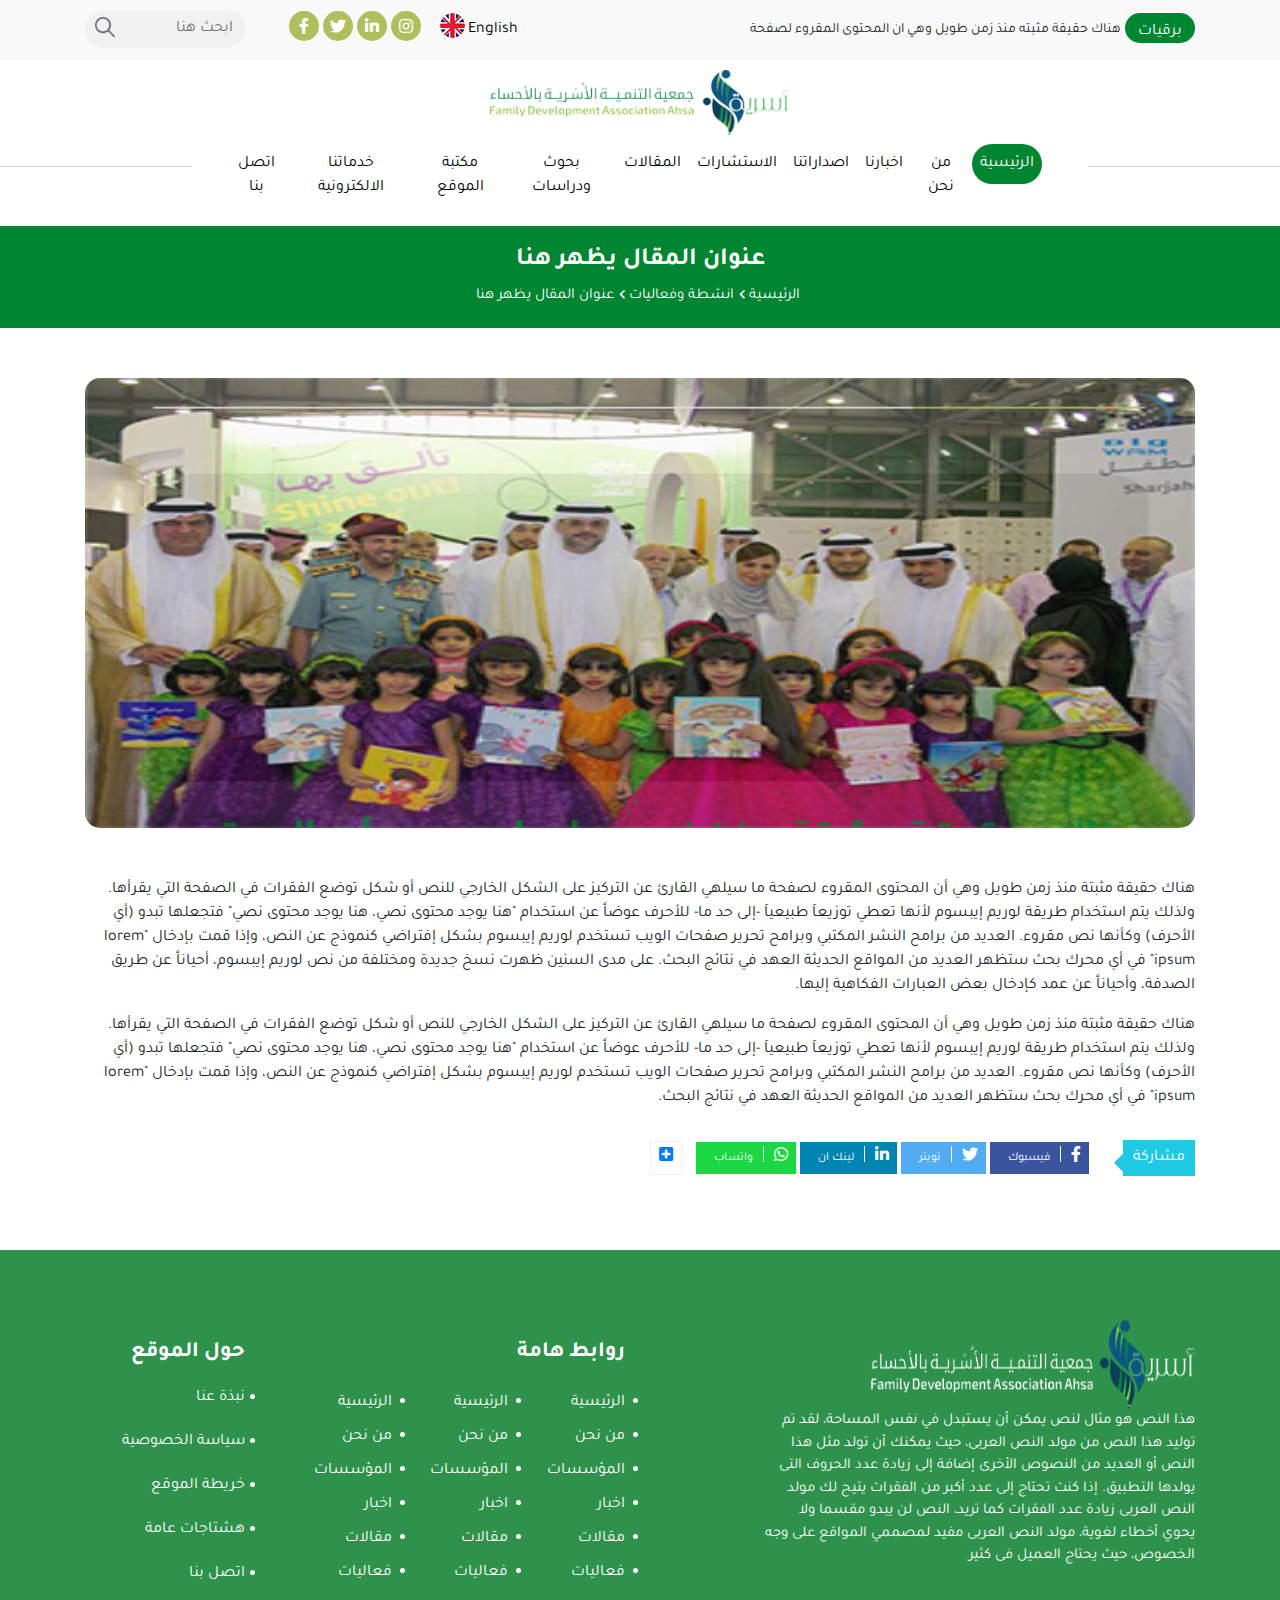
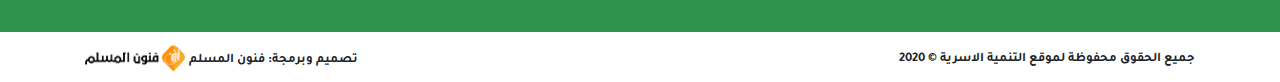
==== article-details.html @ cd7ca0cd "final" ====
<!DOCTYPE html>
<html lang="en">

<head>
  <meta charset="UTF-8">
  <meta name="viewport" content="width=device-width, initial-scale=1.0">
  <link rel="stylesheet" href="./assets/css/bootstrap-ar.min.css">
  <link rel="stylesheet" href="https://unpkg.com/aos@next/dist/aos.css" />
  <link rel="stylesheet" href="https://cdnjs.cloudflare.com/ajax/libs/font-awesome/5.13.0/css/all.min.css" />
  <!-- <link rel="stylesheet" href="./assets/css/slick.css"> -->
  <!-- <link rel="stylesheet" href="./assets/css/slick-theme.css"> -->
  <!-- <link rel="stylesheet" href="./assets/css/javascript-calendar.css"> -->
  <!-- <link rel="stylesheet" href="./assets/css/jquery.fancybox.min.css"> -->
  <link rel="stylesheet" href="./assets/css/style.css">
  <title>Document</title>
</head>

<body>


  <!-- start top header -->
  <div class="top-header">
    <div class="container">
      <div class="row">
        <div class="col-sm-12 col-md-6 col-lg-6">
          <div class="parqyat">
            <button class="btn">برقيات</button>
            <span>هناك حقيقة مثبته منذ زمن طويل وهي ان المحتوى المقروء لصفحة </span>
          </div>
        </div>
        <div class="col-sm-12 col-md-6 col-lg-6">
          <div class="social-search">
            <div class="row">
              <div class="col-md-6 col-lg-4 txt-lf">
                <a href="#" class="eng">
                  <span>English</span>
                  <img src="./assets/images/usa.png" alt="">
                </a>
              </div>
              <div class="col-md-6 col-lg-4">
                <div class="social">
                  <span><a href="#"><i class="fab fa-instagram"></i></a></span>
                  <span><a href="#"><i class="fab fa-linkedin-in"></i></a></span>
                  <span><a href="#"><i class="fab fa-twitter"></i></a></span>
                  <span><a href="#"><i class="fab fa-facebook-f"></i></a></span>
                </div>
              </div>
              <div class="col-md-12 col-lg-4">
                <form action="" class="search-input">
                  <img src="./assets/images/search.png" alt="">
                  <input type="text" name="" id="" class="form-control" placeholder="ابحث هنا">
                </form>
              </div>
            </div>
          </div>
        </div>
      </div>
    </div>
  </div>
  <!-- end top header -->

  <!-- start logo -->
  <div class="logo">
    <div class="container">
      <div class="row">
        <div class="col-sm-12 col-lg-12">
          <div class="logo-img">
            <img src="./assets/images/logo.png" alt="">
          </div>
        </div>
      </div>
    </div>
  </div>
  <!-- end logo -->

  <!-- start navbar -->
  <hr />
  <nav class="navbar navbar-expand-lg navbar-light">
    <div class="container">
      <button class="navbar-toggler" type="button" data-toggle="collapse" data-target="#navbarNav"
        aria-controls="navbarNav" aria-expanded="false" aria-label="Toggle navigation">
        <span class="navbar-toggler-icon"></span>
      </button>
      <div class="collapse navbar-collapse" id="navbarNav">
        <ul class="navbar-nav">
          <li class="nav-item active">
            <a class="nav-link" href="#">الرئيسية <span class="sr-only">(current)</span></a>
          </li>
          <li class="nav-item">
            <a class="nav-link" href="#">من نحن</a>
          </li>
          <li class="nav-item">
            <a class="nav-link" href="#">اخبارنا</a>
          </li>
          <li class="nav-item">
            <a class="nav-link disabled" href="#">اصداراتنا</a>
          </li>
          <li class="nav-item">
            <a class="nav-link disabled" href="#">الاستشارات</a>
          </li>
          <li class="nav-item">
            <a class="nav-link disabled" href="#">المقالات</a>
          </li>
          <li class="nav-item">
            <a class="nav-link disabled" href="#">بحوث ودراسات</a>
          </li>
          <li class="nav-item">
            <a class="nav-link disabled" href="#">مكتبة الموقع</a>
          </li>
          <li class="nav-item">
            <a class="nav-link disabled" href="#">خدماتنا الالكترونية</a>
          </li>
          <li class="nav-item">
            <a class="nav-link disabled" href="#">اتصل بنا</a>
          </li>
        </ul>
      </div>
    </div>
  </nav>
  <!-- end navbar -->

  <div class="path text-center">
    <div class="container">
      <div class="row">
        <div class="col-sm-12 col-lg-12">
          <div class="path-wrapper">
            <h6>عنوان المقال يظهر هنا</h6>
            <a href="#" class="first">الرئيسية</a>
            <a href="#">انشطة وفعاليات</a>
            <a href="#">عنوان المقال يظهر هنا</a>
          </div>
        </div>
      </div>
    </div>
  </div>

  <!-- start our versions -->


  <!-- start article pic -->
  <div class="article-pic">
    <div class="container">
      <div class="row">
        <div class="col-sm-12 col-lg-12">
          <img src="./assets/images/article-1.png" alt="">
        </div>
      </div>
    </div>
  </div>
  <!-- end article pic -->

  <!-- start article par -->
  <div class="art-par">
    <div class="container">
      <div class="row">
        <div class="col-sm-12 col-lg-12">
          <p>هناك حقيقة مثبتة منذ زمن طويل وهي أن المحتوى المقروء لصفحة ما سيلهي القارئ عن التركيز على الشكل الخارجي
            للنص أو شكل توضع الفقرات في الصفحة التي يقرأها. ولذلك يتم استخدام طريقة لوريم إيبسوم لأنها تعطي توزيعاَ
            طبيعياَ -إلى حد ما- للأحرف عوضاً عن استخدام "هنا يوجد محتوى نصي، هنا يوجد محتوى نصي" فتجعلها تبدو (أي
            الأحرف) وكأنها نص مقروء. العديد من برامح النشر المكتبي وبرامح تحرير صفحات الويب تستخدم لوريم إيبسوم بشكل
            إفتراضي كنموذج عن النص، وإذا قمت بإدخال "lorem ipsum" في أي محرك بحث ستظهر العديد من المواقع الحديثة العهد
            في نتائج البحث. على مدى السنين ظهرت نسخ جديدة ومختلفة من نص لوريم إيبسوم، أحياناً عن طريق الصدفة، وأحياناً
            عن عمد كإدخال بعض العبارات الفكاهية إليها.
          </p>
          <p>هناك حقيقة مثبتة منذ زمن طويل وهي أن المحتوى المقروء لصفحة ما سيلهي القارئ عن التركيز على الشكل الخارجي
            للنص أو شكل توضع الفقرات في الصفحة التي يقرأها. ولذلك يتم استخدام طريقة لوريم إيبسوم لأنها تعطي توزيعاَ
            طبيعياَ -إلى حد ما- للأحرف عوضاً عن استخدام "هنا يوجد محتوى نصي، هنا يوجد محتوى نصي" فتجعلها تبدو (أي
            الأحرف) وكأنها نص مقروء. العديد من برامح النشر المكتبي وبرامح تحرير صفحات الويب تستخدم لوريم إيبسوم بشكل
            إفتراضي كنموذج عن النص، وإذا قمت بإدخال "lorem ipsum" في أي محرك بحث ستظهر العديد من المواقع الحديثة العهد
            في نتائج البحث.</p>
        </div>
      </div>
    </div>
  </div>
  <!-- end article par -->

  <!-- start article option -->
  <div class="article-option">
    <div class="container">
      <div class="row">
        <div class="col-sm-12 col-lg-12">
          <span class="share">مشاركة</span>
          <span class="options">
            <a href="" class="icon facebook-icon"><i class="fab fa-facebook-f"></i><span>فيسبوك</span></a>
            <a href="" class="icon twitter-icon"><i class="fab fa-twitter"></i><span>تويتر</span></a>
            <a href="" class="icon linkedin-icon"><i class="fab fa-linkedin-in"></i><span>لينك ان</span></a>
            <a href="" class="icon whatsapp-icon"><i class="fab fa-whatsapp"></i><span>واتساب</span></a>
            <a href="" class="plus-icon"><i class="fas fa-plus-square"></i></a>
          </span>
        </div>
      </div>
    </div>
  </div>
  <!-- end article option -->


    <!-- start footer -->
    <footer>
      <div class="container">
        <div class="row">
          <div class="col-sm-12 col-md-12 col-lg-6">
            <div class="logo">
              <img src="./assets/images/footer-logo.png" alt="">
              <p>
                هذا النص هو مثال لنص يمكن أن يستبدل في نفس المساحة، لقد تم توليد هذا النص من مولد النص العربى، حيث يمكنك
                أن تولد مثل هذا النص أو العديد من النصوص الأخرى إضافة إلى زيادة عدد الحروف التى يولدها التطبيق.
                إذا كنت تحتاج إلى عدد أكبر من الفقرات يتيح لك مولد النص العربى زيادة عدد الفقرات كما تريد، النص لن يبدو
                مقسما ولا يحوي أخطاء لغوية، مولد النص العربى مفيد لمصممي المواقع على وجه الخصوص، حيث يحتاج العميل فى كثير
              </p>
            </div>
          </div>
          <div class="col-sm-12 col-md-6 col-lg-4">
            <div class="important-links">
              <h5>روابط هامة</h5>
              <ul class="list-unstyled">
                <li><a href="#">الرئيسية</a></li>
                <li><a href="#">الرئيسية</a></li>
                <li><a href="#">الرئيسية</a></li>
                <li><a href="#">من نحن</a></li>
                <li><a href="#">من نحن</a></li>
                <li><a href="#">من نحن</a></li>
                <li><a href="#">المؤسسات</a></li>
                <li><a href="#">المؤسسات</a></li>
                <li><a href="#">المؤسسات</a></li>
                <li><a href="#">اخبار</a></li>
                <li><a href="#">اخبار</a></li>
                <li><a href="#">اخبار</a></li>
                <li><a href="#">مقالات</a></li>
                <li><a href="#">مقالات</a></li>
                <li><a href="#">مقالات</a></li>
                <li><a href="#">فعاليات</a></li>
                <li><a href="#">فعاليات</a></li>
                <li><a href="#">فعاليات</a></li>
              </ul>
            </div>
          </div>
          <div class="col-sm-12 col-md-6 col-lg-2">
            <div class="about-site">
              <h5>حول الموقع</h5>
              <ul class="list-unstyled">
                <li><a href="#">نبذة عنا</a></li>
                <li><a href="#">سياسة الخصوصية</a></li>
                <li><a href="#">خريطة الموقع</a></li>
                <li><a href="#">هشتاجات عامة</a></li>
                <li><a href="#">اتصل بنا</a></li>
              </ul>
            </div>
          </div>
        </div>
      </div>
    </footer>
    <!-- end footer -->
  
    <!-- start copy -->
  
    <div class="copy">
      <div class="container">
        <div class="row">
          <div class="col-sm12 col-md-12 col-lg-6">
            <div class="copy-right">
              <h6>جميع الحقوق محفوظة لموقع التنمية الاسرية &copy; 2020</h6>
            </div>
          </div>
          <div class="col-sm12 col-md-12 col-lg-6">
            <div class="funun-logo">
              <span>تصميم وبرمجة: فنون المسلم</span>
              <img src="./assets/images/artlogo.png" alt="">
            </div>
          </div>
        </div>
      </div>
    </div>
  
    <!-- end copy -->


  <script src="./assets/js/jquery-3.3.1.min.js"></script>
  <script src="./assets/js/popper.min.js"></script>
  <script src="./assets/js/bootstrap.min.js"></script>
  <script src="https://unpkg.com/aos@next/dist/aos.js"></script>
  <script src="./assets/js/slick.min.js"></script>
  <!-- <script src="./assets/js/javascript-calendar.js"></script> -->
  <!-- <script src="./assets/js/jquery.fancybox.min.js"></script> -->
  <script src="./assets/js/main.js"></script>
</body>

</html>
---- assets/css/javascript-calendar.css ----
* {
   box-sizing: border-box;
}

.icalendar {
    background-color: #f7f7f7;
    border: 2px solid white;
    -webkit-box-shadow: 0 0 10px 0 rgba(0, 0, 0, .1);
    box-shadow: 0 0 10px 0 rgba(0, 0, 0, .1);
    min-width: 250px;
    max-width: 270px;
    margin-top: 20px;
    margin-bottom: 20px;
}

.icalendar__month {
    display: -webkit-box;
    display: -ms-flexbox;
    display: flex;
    -webkit-box-pack: justify;
    -ms-flex-pack: justify;
    justify-content: space-between;
    -webkit-box-align: center;
    -ms-flex-align: center;
    align-items: center;
    background-color: #2ecc71;
    width: 100%;
    padding: 10px;
    color: #fff;
    text-align: center
}

.icalendar__days, .icalendar__week-days {
    display: -webkit-box;
    display: -ms-flexbox;
    display: flex;
    -ms-flex-wrap: wrap;
    flex-wrap: wrap
}

.icalendar__week-days div {
    border-left: 1px solid rgba(255, 255, 255, 0.3);
    text-transform: uppercase;
    font-weight: 500;
    font-size: 11px;
    letter-spacing: 1px;
    text-align: center;
    color: rgba(255, 255, 255, 0.9)
}

.icalendar__week-days {
    background-color: #27ae60;
    padding: 7px 0;
    color: #fff
}

.icalendar__days label, .icalendar__days div, .icalendar__week-days div {
    width: 14.28%;
    text-align: center
}

.icalendar__days label {
    display: block;
    position: relative;
    padding: 4px 0;
}

.icalendar__days label.chosen_date {
    background-color: #2ecc71;
    box-shadow: 0 0 0 0.3px rgba(255, 255, 255, 0.97);
    color: #FFF;
}

.icalendar__days input {
    position: absolute;
    top: 0;
    left: 0;
    display: flex;
    justify-content: center;
    align-items: center;
    width: 100%;
    height: 100%;
    visibility: hidden;
}

.icalendar__days div {
    padding: 4px 0;
    -webkit-transition: .3s;
    transition: .3s
}

.icalendar__days div:hover {
    background-color: #dfe6e9;
    cursor: pointer
}

.icalendar__today {
    background-color: #6dd65f;
    box-shadow: 0 0 0 1px rgba(255, 255, 255, 0.9);
    color: white;
}

.icalendar__next-date, .icalendar__prev-date {
    color: #bbb
}

div.icalendar__next-date:hover, div.icalendar__prev-date:hover {
    background-color: transparent;
    cursor: text
}

.icalendar__current-date #icalendarMonth {
    margin-bottom: 0;
    padding: 0;
    font-size: 16px;
    color: white;
    font-weight: 700;
    text-transform: uppercase;
}

#icalendarDateStr {
    font-size: 13px;
    color: rgba(255, 255, 255, .9);
    text-transform: uppercase;
}

.icalendar__next, .icalendar__prev {
    display: -webkit-box;
    display: -ms-flexbox;
    display: flex;
    -webkit-box-pack: center;
    -ms-flex-pack: center;
    justify-content: center;
    -webkit-box-align: center;
    -ms-flex-align: center;
    align-items: center;
    background-color: rgba(0, 0, 0, .1);
    border-radius: 50%;
    width: 30px;
    height: 30px;
    font-size: 15px;
    line-height: 1;
    -webkit-transition: .3s;
    transition: .3s;
    cursor: pointer
}

.icalendar__next:hover, .icalendar__prev:hover {
    background-color: rgba(0, 0, 0, .2)
}

.fix-departure-date-span {
    position: relative;
    display: inline-block;
    padding: 6px 16px 6px 6px;
    background-color: white;
    border: 1px solid rgba(0, 0, 0, 0.2);
    margin: 4px;
    border-radius: 4px;
    line-height: 1;
    font-size: 12px;
    letter-spacing: 1px;
}

.fix-departure-date-span .ddt-fix-departure-calendar-date-remove {
    position: absolute;
    top: 0;
    right: 0;
    padding: 2px;
    width: 16px;
    height: 16px;
    color: rgba(0, 0, 0, 0.7);
    font-size: 10px;
    text-decoration: none;
    text-align: center;
}

.fix-departure-date-span .ddt-fix-departure-calendar-date-remove:hover {
    color: red;
}

textarea.meta-fix-departure-calendar {
    width: 100%;
}

.ddt-fix-departure-calendar-box {
    display: flex;
    flex-wrap: wrap;
}

.ddt-fix-departure-calendar-box .ddt-fix-departure-calendar-box__column {
    width: 270px;
}

.ddt-fix-departure-calendar-box .ddt-fix-departure-calendar-box__column + .ddt-fix-departure-calendar-box__column {
    width: calc(100% - 275px);
    padding: 40px 10px;
}

@media all and (max-width: 540px) {
    .ddt-fix-departure-calendar-box .ddt-fix-departure-calendar-box__column + .ddt-fix-departure-calendar-box__column {
        width: 100%;
        background-color: rgba(0, 0, 0, 0.01);
        padding-top: 20px;
        padding-bottom: 20px;
    }
}
---- assets/css/style.css ----
@import "https://fonts.googleapis.com/css2?family=Tajawal&display=swap";
@font-face {
  font-family: myFont;
  src: url("../fonts/DINNextLTArabic-Regular.ttf"); }
input:focus,
select:focus,
textarea:focus {
  outline: 0 !important;
  box-shadow: none !important; }

button:focus {
  outline: 0; }

body {
  direction: rtl;
  font-family: "Tajawal", sans-serif; }

.clear {
  clear: both; }

img {
  max-width: 100%;
  width: 100%; }

.top-header {
  height: 60px;
  background-color: #f9f9f9;
  line-height: 60px; }
  .top-header .parqyat {
    text-align: right; }
    .top-header .parqyat .btn {
      background-color: #008531;
      border-radius: 40px;
      color: #fff;
      height: 30px;
      width: 70px; }
    .top-header .parqyat span {
      font-size: 14px; }
  .top-header .social-search {
    text-align: center; }
    .top-header .social-search i {
      width: 30px;
      height: 30px;
      line-height: 30px;
      text-align: center;
      background-color: #afbf5d;
      color: #fff;
      border-radius: 50%; }
  .top-header .txt-lf {
    text-align: left; }
  .top-header .eng {
    color: #000;
    text-decoration: none; }
    .top-header .eng span {
      margin-left: 3px; }
    .top-header .eng img {
      position: absolute;
      border-radius: 50%;
      width: 25px;
      height: 25px;
      top: 13px; }
  .top-header .search-input {
    position: relative; }
    .top-header .search-input img {
      width: 20px;
      position: absolute;
      left: 10px;
      top: 7px;
      opacity: 0.7; }
    .top-header .search-input .form-control {
      margin-top: 10px;
      background: #f1f1f1;
      border: 0;
      border-radius: 40px; }

.logo {
  text-align: center; }
  .logo .logo-img img {
    width: 300px;
    margin-top: 10px;
    height: 66px; }

hr {
  position: absolute;
  top: 150px;
  width: 100%;
  background-color: #ececec; }

.navbar {
  text-align: center;
  width: 70%;
  margin: auto;
  background-color: #fff; }
  .navbar .navbar-nav {
    margin-right: 15px; }
    .navbar .navbar-nav .nav-item .nav-link {
      color: #000; }
    .navbar .navbar-nav .active .nav-link {
      background-color: #008531;
      color: #fff;
      border-radius: 20px; }

.header-slider .my-slider-wrapper {
  overflow: hidden;
  margin-top: 20px; }
  .header-slider .my-slider-wrapper .slider-item {
    background-size: cover;
    background-position: left;
    height: 550px;
    position: relative; }
    .header-slider .my-slider-wrapper .slider-item::after {
      position: absolute;
      content: "";
      width: 100%;
      height: 100%;
      left: 0;
      bottom: 0;
      top: 0;
      right: 0;
      background-image: linear-gradient(to right, rgba(0, 134, 49, 0), rgba(0, 134, 49, 0.8), #008631); }
    .header-slider .my-slider-wrapper .slider-item::before {
      position: absolute;
      content: "";
      width: 100%;
      height: 100%;
      bottom: 0;
      top: 0;
      right: 0;
      background-image: linear-gradient(to right, rgba(0, 134, 49, 0), #008631);
      color: #008631; }
    .header-slider .my-slider-wrapper .slider-item .slider-caption {
      position: relative;
      color: #fff;
      z-index: 2;
      padding-top: 160px; }
      .header-slider .my-slider-wrapper .slider-item .slider-caption h5 {
        display: inline-block;
        max-width: 50%;
        font-size: 25px;
        font-weight: bold; }
      .header-slider .my-slider-wrapper .slider-item .slider-caption p {
        display: inline-block;
        max-width: 50%;
        font-size: 16px;
        color: #78bc8d; }
      .header-slider .my-slider-wrapper .slider-item .slider-caption .btn {
        color: #fff;
        border: 1px solid #fff;
        border-radius: 20px; }
  .header-slider .my-slider-wrapper .slick-prev {
    left: 85%;
    top: 90%;
    z-index: 99; }
    .header-slider .my-slider-wrapper .slick-prev::before {
      content: "\f053";
      font-size: 15px; }
  .header-slider .my-slider-wrapper .slick-next {
    right: 10%;
    top: 90%;
    bottom: 0; }
    .header-slider .my-slider-wrapper .slick-next::before {
      content: "\f054";
      font-size: 15px; }

.family-news {
  padding-top: 90px; }
  .family-news .section-header h6,
  .family-news .section-header p {
    margin: 0;
    padding: 0; }
  .family-news .section-header h6 {
    color: #008531;
    font-weight: bold;
    font-size: 24px; }
  .family-news .section-header p {
    font-size: 13px;
    color: #000;
    font-weight: bold; }
  .family-news .news-slider {
    margin-top: 30px;
    border-top: 1px solid #e1e1e1; }
    .family-news .news-slider .item-slider {
      padding: 10px;
      padding-top: 40px; }
      .family-news .news-slider .item-slider:focus {
        outline: 0; }
      .family-news .news-slider .item-slider .card {
        border: 0; }
        .family-news .news-slider .item-slider .card img {
          height: 190px;
          margin: auto;
          border-radius: 10px; }
        .family-news .news-slider .item-slider .card h6 {
          font-weight: bold;
          margin: 15px 0px 15px 0px; }
          .family-news .news-slider .item-slider .card h6:hover a {
            color: #afbf5d;
            text-decoration: none; }
          .family-news .news-slider .item-slider .card h6 a {
            color: #008531; }
        .family-news .news-slider .item-slider .card p {
          font-size: 14px; }
        .family-news .news-slider .item-slider .card .btn {
          color: #fff;
          border: 1px solid #fff;
          border-radius: 20px;
          background-color: #008531;
          font-size: 13px;
          width: 100px; }
    .family-news .news-slider .slick-prev {
      left: 0;
      top: -60px;
      z-index: 99; }
      .family-news .news-slider .slick-prev::before {
        content: "\f053";
        font-size: 15px; }
    .family-news .news-slider .slick-next {
      left: 50px;
      top: -60px;
      bottom: 0; }
      .family-news .news-slider .slick-next::before {
        content: "\f054";
        font-size: 15px; }

.choses {
  background-color: #f4f4f4;
  padding-top: 90px;
  margin-top: 60px;
  padding-bottom: 50px; }
  .choses .section-header h6,
  .choses .section-header p {
    margin: 0;
    padding: 0; }
  .choses .section-header h6 {
    color: #008531;
    font-weight: bold;
    font-size: 24px; }
  .choses .section-header p {
    font-size: 13px;
    color: #000;
    font-weight: bold; }
  .choses .choses-slider {
    margin-top: 30px;
    border-top: 1px solid #e1e1e1; }
    .choses .choses-slider .item-slider {
      padding: 10px;
      padding-top: 40px; }
      .choses .choses-slider .item-slider:focus {
        outline: 0; }
      .choses .choses-slider .item-slider .card {
        border: 0;
        border-radius: 10px;
        padding: 15px; }
        .choses .choses-slider .item-slider .card .img-date {
          position: relative;
          width: 100%; }
        .choses .choses-slider .item-slider .card .date {
          position: absolute;
          display: inline-block;
          width: 50px;
          height: 50px;
          font-weight: bold;
          padding-top: 6px;
          left: 0;
          color: #fff;
          border-top-left-radius: 10px;
          background-color: rgba(175, 191, 93, 0.7); }
          .choses .choses-slider .item-slider .card .date p {
            font-size: 10px;
            font-weight: normal; }
        .choses .choses-slider .item-slider .card img {
          border-radius: 10px; }
        .choses .choses-slider .item-slider .card h6 {
          color: #068936;
          font-weight: bold;
          margin: 15px 0px 15px 0px; }
          .choses .choses-slider .item-slider .card h6:hover a {
            color: #afbf5d;
            text-decoration: none; }
          .choses .choses-slider .item-slider .card h6 a {
            color: #008531; }
        .choses .choses-slider .item-slider .card p {
          font-size: 14px; }
        .choses .choses-slider .item-slider .card .btn {
          color: #fff;
          border: 1px solid #fff;
          border-radius: 20px;
          background-color: #008531;
          font-size: 13px;
          width: 100px; }
    .choses .choses-slider .slick-prev {
      left: 0;
      top: -60px;
      z-index: 99; }
      .choses .choses-slider .slick-prev::before {
        content: "\f053";
        font-size: 15px; }
    .choses .choses-slider .slick-next {
      left: 50px;
      top: -60px;
      bottom: 0; }
      .choses .choses-slider .slick-next::before {
        content: "\f054";
        font-size: 15px; }

.article {
  margin-top: 70px; }
  .article .card-heaight {
    height: 793px;
    border-radius: 10px;
    margin-top: 10px; }
  .article .card .card-header {
    position: relative;
    padding: 10px;
    padding-top: 20px;
    border-bottom: 1px solid #f1f1f1;
    background-color: #fff; }
    .article .card .card-header h6 {
      color: #008531;
      font-weight: bold; }
    .article .card .card-header .archive {
      position: absolute;
      left: 10px;
      top: 20px;
      color: #9b9b9b;
      font-size: 13px; }
      .article .card .card-header .archive::after {
        content: "\f053";
        font-size: 10px;
        margin-right: 5px; }
  .article .card .card-body .img-share {
    position: relative; }
    .article .card .card-body .img-share img {
      border-radius: 10px;
      height: 200px; }
    .article .card .card-body .img-share a {
      position: absolute;
      top: 0;
      left: 0; }
      .article .card .card-body .img-share a i {
        color: #fff;
        background-color: rgba(0, 133, 49, 0.7);
        width: 40px;
        height: 40px;
        text-align: center;
        border-top-left-radius: 10px;
        line-height: 40px; }
  .article .card .card-body h6 {
    color: #068936;
    font-weight: bold;
    font-size: 14px;
    margin: 15px 0px 15px 0px; }
    .article .card .card-body h6:hover a {
      color: #afbf5d;
      text-decoration: none; }
    .article .card .card-body h6 a {
      color: #008531; }
  .article .card .card-body p {
    font-size: 14px;
    margin-bottom: 30px; }
    .article .card .card-body p .read-more {
      color: #008531;
      font-weight: bold; }
  .article .card .card-body .card-art-bottom {
    margin-top: 5px;
    border: 0; }
    .article .card .card-body .card-art-bottom img {
      border-radius: 10px;
      height: 90px; }
    .article .card .card-body .card-art-bottom .card-title {
      font-size: 12px;
      font-weight: bold;
      margin: 0;
      line-height: 20px; }
      .article .card .card-body .card-art-bottom .card-title a {
        color: #008531;
        text-decoration: none; }
    .article .card .card-body .card-art-bottom .hash-name {
      color: #000;
      font-size: 13px;
      font-weight: bold; }
  .article .card-train .card-body {
    padding-bottom: 0; }
  .article .card-train .training-slider .card-body {
    position: relative; }
    .article .card-train .training-slider .card-body .time {
      position: absolute;
      left: 0;
      background-color: rgba(26, 68, 51, 0.9);
      font-size: 14px;
      padding: 7px;
      color: #fff;
      border-top-left-radius: 10px; }
  .article .card-train .training-slider .itew-slider:focus {
    outline: 0; }
  .article .card-train .training-slider .slick-dots {
    text-align: center; }
    .article .card-train .training-slider .slick-dots li {
      width: 10px !important; }
      .article .card-train .training-slider .slick-dots li button {
        width: 5px !important;
        height: 5px !important;
        background-color: #c7c7c7;
        border-radius: 50%; }
        .article .card-train .training-slider .slick-dots li button::before {
          content: none !important; }
    .article .card-train .training-slider .slick-dots .slick-active button {
      background-color: #008531; }
      .article .card-train .training-slider .slick-dots .slick-active button::before {
        content: none !important; }

.icalendar {
  max-width: 100%;
  border-top: 2px solid #008531; }
  .icalendar .icalendar__month {
    background-color: #fff;
    color: #96908e;
    padding: 0; }
    .icalendar .icalendar__month #icalendarMonth {
      font-size: 20px;
      margin: 10px; }
  .icalendar #icalendarDateStr {
    color: #000; }
  .icalendar .icalendar__prev {
    background-color: transparent;
    font-size: 12px; }
  .icalendar .icalendar__next {
    background-color: transparent;
    font-size: 12px; }

.consalt {
  background-image: url("../images/bh-ist.png");
  height: 500px;
  margin-top: 80px;
  padding-top: 90px; }
  .consalt .conslt-slider .item-slider {
    direction: rtl; }
    .consalt .conslt-slider .item-slider:focus {
      outline: 0; }
    .consalt .conslt-slider .item-slider .card {
      padding: 5px;
      border-radius: 10px;
      border: 0; }
    .consalt .conslt-slider .item-slider .card-header {
      background-color: #fff;
      margin-bottom: 19px;
      padding: 0;
      padding-top: 10px; }
      .consalt .conslt-slider .item-slider .card-header h6 {
        color: #008531;
        font-size: 18px; }
    .consalt .conslt-slider .item-slider .img-share img {
      border-radius: 10px;
      height: 150px; }
    .consalt .conslt-slider .item-slider .card-block {
      margin-top: 8px; }
      .consalt .conslt-slider .item-slider .card-block .card-title {
        font-size: 16px; }
        .consalt .conslt-slider .item-slider .card-block .card-title a {
          color: #008531;
          text-decoration: none;
          font-weight: bold; }
          .consalt .conslt-slider .item-slider .card-block .card-title a:hover {
            color: #afbf5d; }
      .consalt .conslt-slider .item-slider .card-block p {
        font-size: 14px;
        font-weight: bold; }
      .consalt .conslt-slider .item-slider .card-block .read-more {
        text-align: left; }
        .consalt .conslt-slider .item-slider .card-block .read-more a {
          color: #afbf5d;
          text-decoration: none;
          font-size: 13px; }
  .consalt .conslt-slider .slick-dots {
    top: 10px !important;
    text-align: left;
    margin-left: 10px;
    height: 28px;
    width: 100px; }
    .consalt .conslt-slider .slick-dots li {
      width: 10px !important; }
      .consalt .conslt-slider .slick-dots li button {
        width: 5px !important;
        height: 5px !important;
        background-color: #c7c7c7;
        border-radius: 50%; }
        .consalt .conslt-slider .slick-dots li button::before {
          content: none !important; }
    .consalt .conslt-slider .slick-dots .slick-active button {
      background-color: #008531; }
      .consalt .conslt-slider .slick-dots .slick-active button::before {
        content: none !important; }
  .consalt .card-slider-height {
    height: 250px; }
  .consalt .trin-slider .card-title {
    font-size: 14px !important;
    margin-top: 10px; }
    .consalt .trin-slider .card-title a {
      color: #000 !important; }
  .consalt .poll .card {
    border-radius: 10px; }
  .consalt .poll .card-header {
    background-color: #fff;
    margin-bottom: 1px;
    padding: 0;
    padding-top: 10px; }
    .consalt .poll .card-header h6 {
      color: #008531;
      font-size: 18px; }
  .consalt .poll .btn {
    color: #fff;
    border-radius: 15px;
    width: 40%;
    padding: 4px; }
  .consalt .poll .btn-boll {
    background-color: #afbf5d; }
  .consalt .poll .btn-result {
    background-color: #008531;
    text-decoration: none; }

.form-subscribe .my-subscribe-form {
  width: 60%;
  margin: auto;
  background-color: #fff;
  margin-top: -55px;
  border-radius: 10px;
  padding-top: 70px;
  padding-bottom: 30px;
  position: relative; }
  .form-subscribe .my-subscribe-form i {
    position: absolute;
    width: 70px;
    top: -40px;
    border-radius: 50%;
    background-color: #008531;
    height: 70px;
    font-size: 25px;
    line-height: 70px;
    color: #fff;
    left: 50%;
    transform: translate(-50%);
    text-align: center; }
  .form-subscribe .my-subscribe-form h5 {
    color: #008531;
    font-weight: bold; }
  .form-subscribe .my-subscribe-form p {
    color: #9b9b9b;
    font-size: 13px;
    max-width: 50%;
    margin: auto;
    margin-bottom: 10px; }
  .form-subscribe .my-subscribe-form .form-group {
    width: 60%;
    margin: auto; }
    .form-subscribe .my-subscribe-form .form-group .form-control {
      width: 100%;
      border-radius: 15px;
      height: calc(1.5em + 0.75rem + 10px);
      background-color: #f1f1f1; }
  .form-subscribe .my-subscribe-form .btn-submit {
    width: 60%;
    margin: auto;
    margin-top: 10px; }
    .form-subscribe .my-subscribe-form .btn-submit .btn {
      width: 100%;
      border-radius: 15px;
      background-color: #008531;
      color: #fff;
      padding: 0;
      height: calc(1.5em + 0.75rem + 10px); }

.our-versions {
  background-color: #fff;
  margin-top: 30px; }
  .our-versions .versions-slider {
    margin-top: 30px;
    border-top: 1px solid #e1e1e1; }
  .our-versions .item-slider {
    padding: 10px;
    padding-top: 40px; }
    .our-versions .item-slider:focus {
      outline: 0; }
    .our-versions .item-slider .card {
      padding: 10px;
      border: 0;
      height: 400px; }
  .our-versions .slick-prev {
    left: 0;
    top: -60px;
    z-index: 99; }
    .our-versions .slick-prev::before {
      content: "\f053";
      font-size: 15px; }
  .our-versions .slick-next {
    left: 50px;
    top: -60px;
    bottom: 0; }
    .our-versions .slick-next::before {
      content: "\f054";
      font-size: 15px; }

.path {
  background-color: #008531;
  color: #fff;
  padding: 20px;
  margin-top: 10px; }
  .path .path-wrapper h6 {
    font-weight: bold;
    font-size: 25px; }
  .path .path-wrapper a {
    font-size: 15px;
    color: #fff; }
    .path .path-wrapper a::before {
      content: "\f053";
      font-size: 10px;
      margin-left: 5px; }
  .path .path-wrapper .first::before {
    content: ""; }

.contact-form {
  margin-top: 60px;
  margin-bottom: 50px; }
  .contact-form .map-iframe iframe {
    border-radius: 20px; }
  .contact-form .my-contact-form {
    box-shadow: -9px 10px 5px 0px rgba(0, 0, 0, 0.15);
    background-color: #fff;
    width: 100%;
    padding: 40px;
    border-radius: 20px;
    margin-top: 40px;
    position: absolute;
    right: -100px; }
    .contact-form .my-contact-form h5 {
      color: #008531;
      font-size: 30px;
      font-weight: bold;
      margin: 0; }
    .contact-form .my-contact-form p {
      font-weight: bold;
      font-size: 12px; }
    .contact-form .my-contact-form .form-group,
    .contact-form .my-contact-form .btn-submit {
      width: 70%;
      margin: auto;
      margin-top: 15px; }
    .contact-form .my-contact-form .form-group .form-control {
      border-radius: 10px; }
      .contact-form .my-contact-form .form-group .form-control::placeholder {
        font-size: 14px;
        color: #888; }
    .contact-form .my-contact-form .btn-submit .btn {
      background-color: #008531;
      border-radius: 20px;
      width: 100%;
      color: #fff; }

.our-news-page {
  margin-top: 40px; }
  .our-news-page .card {
    border: 0;
    margin-top: 30px; }
    .our-news-page .card img {
      height: 190px;
      margin: auto;
      border-radius: 10px; }
    .our-news-page .card h6 {
      font-weight: bold;
      margin: 15px 0px 15px 0px; }
      .our-news-page .card h6:hover a {
        color: #afbf5d;
        text-decoration: none; }
      .our-news-page .card h6 a {
        color: #008531; }
    .our-news-page .card p {
      font-size: 14px; }
    .our-news-page .card .btn {
      color: #fff;
      border: 1px solid #fff;
      border-radius: 20px;
      background-color: #008531;
      font-size: 13px;
      width: 100px; }
  .our-news-page .pagination {
    width: 20%;
    margin: auto;
    padding-left: 120px;
    padding-top: 30px;
    margin-bottom: 40px; }
    .our-news-page .pagination .page-item {
      text-align: center; }
      .our-news-page .pagination .page-item .page-link {
        background-color: transparent !important;
        padding: 0 !important;
        width: 30px;
        height: 30px;
        line-height: 35px;
        border-radius: 50%;
        color: #000;
        margin-right: 5px;
        border: 1px solid #008531; }
    .our-news-page .pagination .active .page-link {
      background-color: #008531 !important;
      border: 1px solid #008531 !important;
      color: #fff; }

.training-page .card {
  position: relative; }
  .training-page .card .time {
    position: absolute;
    left: 0;
    background-color: rgba(26, 68, 51, 0.9);
    font-size: 14px;
    padding: 7px;
    color: #fff;
    border-top-left-radius: 10px; }
  .training-page .card p {
    font-size: 14px;
    margin-bottom: 30px; }
    .training-page .card p .read-more {
      color: #008531;
      font-weight: bold; }

.our-choses-page .card {
  border: 1px solid #f1f1f1;
  border-radius: 10px;
  padding: 15px; }
  .our-choses-page .card .img-date {
    position: relative;
    width: 100%; }
  .our-choses-page .card .date {
    position: absolute;
    display: inline-block;
    width: 50px;
    height: 50px;
    font-weight: bold;
    padding-top: 6px;
    left: 0;
    color: #fff;
    border-top-left-radius: 10px;
    background-color: rgba(175, 191, 93, 0.7); }
    .our-choses-page .card .date p {
      font-size: 10px;
      font-weight: normal; }
  .our-choses-page .card img {
    border-radius: 10px; }
  .our-choses-page .card h6 {
    color: #068936;
    font-weight: bold;
    margin: 15px 0px 15px 0px; }
    .our-choses-page .card h6:hover a {
      color: #afbf5d;
      text-decoration: none; }
    .our-choses-page .card h6 a {
      color: #008531; }
  .our-choses-page .card p {
    font-size: 14px; }
  .our-choses-page .card .btn {
    color: #fff;
    border: 1px solid #fff;
    border-radius: 20px;
    background-color: #008531;
    font-size: 13px;
    width: 100px; }

.article-page .time {
  background-color: rgba(0, 133, 49, 0.7) !important;
  padding: 0 !important;
  width: 40px;
  height: 40px;
  line-height: 40px;
  text-align: center; }

footer {
  background-color: #2e924d;
  margin-top: 40px;
  padding-top: 70px;
  padding-bottom: 30px; }
  footer ul li {
    margin-top: 10px;
    transition: 0.5s; }
    footer ul li::before {
      content: "";
      width: 5px;
      height: 5px;
      background-color: #fff;
      border-radius: 50%;
      position: absolute;
      margin-left: 10px; }
    footer ul li:hover {
      transform: translateX(-4px); }
    footer ul li a {
      color: #fff;
      text-decoration: none; }
      footer ul li a:hover {
        color: #fff;
        text-decoration: none; }
  footer .logo {
    text-align: right; }
    footer .logo img {
      height: 90px;
      width: 60%; }
    footer .logo p {
      color: #fff;
      font-size: 15px;
      max-width: 80%; }
  footer .important-links h5 {
    color: #fff;
    font-weight: bold;
    font-size: 22px;
    margin-bottom: 15px;
    margin-top: 20px; }
  footer .important-links ul li {
    width: 33.3333%;
    float: right; }
    footer .important-links ul li::before {
      margin-top: 7px;
      margin-right: -13px; }
  footer .about-site h5 {
    color: #fff;
    font-weight: bold;
    font-size: 22px;
    margin-bottom: 15px;
    margin-top: 20px; }
  footer .about-site ul li {
    margin-top: 20px; }
    footer .about-site ul li::before {
      margin-right: -10px;
      margin-top: 8px; }

.copy {
  background-color: #fff;
  height: 50px; }
  .copy .copy-right {
    text-align: right;
    padding-top: 20px; }
    .copy .copy-right h6 {
      margin: 0;
      font-size: 13px;
      font-weight: bold; }
  .copy .funun-logo {
    text-align: left;
    padding-top: 13px; }
    .copy .funun-logo span {
      font-size: 13px;
      font-weight: bold; }
    .copy .funun-logo img {
      width: 100px; }

.our-versions-page .versions .item-slider .card {
  height: auto !important; }
.our-versions-page .pagination .page-item .page-link {
  line-height: 30px !important; }
.our-versions-page .all-versions .section-header {
  margin-top: 0;
  margin-bottom: 40px; }
.our-versions-page .all-versions .all-version-row {
  padding-top: 60px;
  border-top: 1px solid #f1f1f1; }
.our-versions-page .all-versions .card {
  border: 0;
  margin: 10px; }
  .our-versions-page .all-versions .card img {
    height: 370px; }
.our-versions-page .training-links {
  border: 1px solid #f1f1f1;
  padding: 10px;
  border-radius: 10px;
  margin-top: -40px; }
  .our-versions-page .training-links h5 {
    color: #008531;
    border-bottom: 1px solid #f1f1f1;
    padding: 10px; }
  .our-versions-page .training-links .ul-links li {
    border-bottom: 1px solid #f1f1f1;
    padding: 10px;
    transition: 0.5s; }
    .our-versions-page .training-links .ul-links li:before {
      content: "\f0d9";
      color: #888;
      font-size: 14px;
      margin-left: 5px; }
    .our-versions-page .training-links .ul-links li a {
      color: #000;
      text-decoration: none; }
    .our-versions-page .training-links .ul-links li:hover {
      transform: translateX(-4px); }
  .our-versions-page .training-links .ul-links li:last-child {
    border-bottom: 0; }
.our-versions-page .images-div img {
  margin: 3px;
  height: 75px; }

.article-pic {
  margin: 50px; }
  .article-pic img {
    height: 450px;
    border-radius: 15px; }

.article-option {
  margin-top: 20px;
  margin-bottom: 80px; }
  .article-option .share {
    background-color: #20c9e4;
    color: #fff;
    padding: 10px;
    position: relative;
    margin-left: 30px; }
    .article-option .share::after {
      position: absolute;
      content: "\f0d9";
      color: #20c9e4;
      left: -10px;
      font-size: 30px;
      top: 1px; }
  .article-option .options .icon {
    padding: 8px;
    color: #fff;
    text-decoration: none; }
    .article-option .options .icon i {
      border-left: 1px solid #fff;
      margin-left: 10px;
      padding-left: 10px; }
    .article-option .options .icon span {
      font-size: 12px;
      padding-left: 10px; }
  .article-option .options .plus-icon {
    border: 1px solid #f1f1f1;
    background-color: #fff;
    padding: 8px;
    margin-right: 10px; }
  .article-option .options .facebook-icon {
    background-color: #3a559f; }
  .article-option .options .twitter-icon {
    background-color: #52acf1; }
  .article-option .options .linkedin-icon {
    background-color: #0084b1; }
  .article-option .options .whatsapp-icon {
    background-color: #1bd741; }

@media (max-width: 1024px) {
  .top-header .social-search .social i {
    width: 25px;
    height: 25px;
    line-height: 25px;
    font-size: 15px; }

  .navbar {
    width: 95%; } }
@media (max-width: 800px) {
  .top-header {
    padding-bottom: 10px;
    height: auto; }
    .top-header .parqyat .btn {
      width: 50px;
      height: 20px;
      font-size: 10px; }
    .top-header .parqyat span {
      font-size: 10px; }
    .top-header .social-search {
      text-align: right; }

  hr {
    display: none; }

  .navbar {
    background-color: #fcfcfc;
    width: 100%; }
    .navbar .navbar-toggler {
      background-color: #008531 !important;
      border: 1px solid #008531; }
    .navbar .navbar-nav {
      margin-top: 10px; }

  .header-slider .slider-caption h5 {
    max-width: 100% !important; }
  .header-slider .slider-caption p {
    max-width: 100% !important; }
  .header-slider .slick-prev {
    left: 81% !important; }

  .consalt {
    height: auto;
    padding-bottom: 100px !important; }
    .consalt .conslt-slider .card-slider-height {
      height: auto !important; }

  .form-subscribe .my-subscribe-form {
    width: 100%; }
    .form-subscribe .my-subscribe-form .form-group {
      width: 90%; }
    .form-subscribe .my-subscribe-form .btn-submit {
      width: 90%; }

  .copy .funun-logo {
    text-align: right; }

  .contact-form .my-contact-form {
    box-shadow: 0 0.5rem 1rem rgba(0, 0, 0, 0.15);
    position: unset; }
    .contact-form .my-contact-form .form-group,
    .contact-form .my-contact-form .btn-submit {
      width: 100%; }

  .our-news-page .pagination {
    width: 35% !important; }

  .our-versions-page .training-links {
    margin-top: 0px; }
  .our-versions-page .images-div {
    margin-top: 10px; }
    .our-versions-page .images-div img {
      width: 40%;
      float: right;
      margin: 3px;
      height: 75px; }

  .article-pic {
    margin: 50px; }
    .article-pic img {
      height: 400px;
      border-radius: 15px; } }
@media (max-width: 524px) {
  .top-header .social-search .txt-lf {
    text-align: right !important; }

  .header-slider .slick-prev {
    left: 73% !important; }

  footer .logo img {
    width: 80%; }
  footer .logo p {
    color: #fff;
    font-size: 15px;
    max-width: 100%; }

  .our-news-page .pagination {
    width: 50% !important; }

  .our-versions-page .images-div img {
    width: 80%; }

  .article-option .share {
    display: inline-block;
    margin-bottom: 20px; }
    .article-option .share:after {
      content: "\f0d7";
      left: 24px;
      top: 25px; }
  .article-option .options {
    display: block; }
    .article-option .options .icon {
      display: block;
      margin-top: 10px; }
    .article-option .options .plus-icon {
      display: inline-block;
      margin-top: 10px; }

  .article-pic {
    margin: 50px; }
    .article-pic img {
      height: 250px;
      border-radius: 15px; } }
.header-slider .my-slider-wrapper .slick-prev::before, .header-slider .my-slider-wrapper .slick-next::before, .family-news .news-slider .slick-prev::before, .family-news .news-slider .slick-next::before, .choses .choses-slider .slick-prev::before, .choses .choses-slider .slick-next::before, .article .card .card-header .archive::after, .our-versions .slick-prev::before, .our-versions .slick-next::before, .path .path-wrapper a::before, .our-versions-page .training-links .ul-links li:before, .article-option .share::after {
  font-family: "Font Awesome 5 Free";
  font-weight: 900; }

.header-slider .my-slider-wrapper .slick-prev::before, .header-slider .my-slider-wrapper .slick-next::before, .family-news .news-slider .slick-prev::before, .family-news .news-slider .slick-next::before, .choses .choses-slider .slick-prev::before, .choses .choses-slider .slick-next::before, .our-versions .slick-prev::before, .our-versions .slick-next::before {
  display: inline-block;
  border-radius: 50%;
  width: 40px;
  height: 40px;
  line-height: 40px;
  text-align: center;
  background-color: #afbf5d; }

/*# sourceMappingURL=style.css.map */
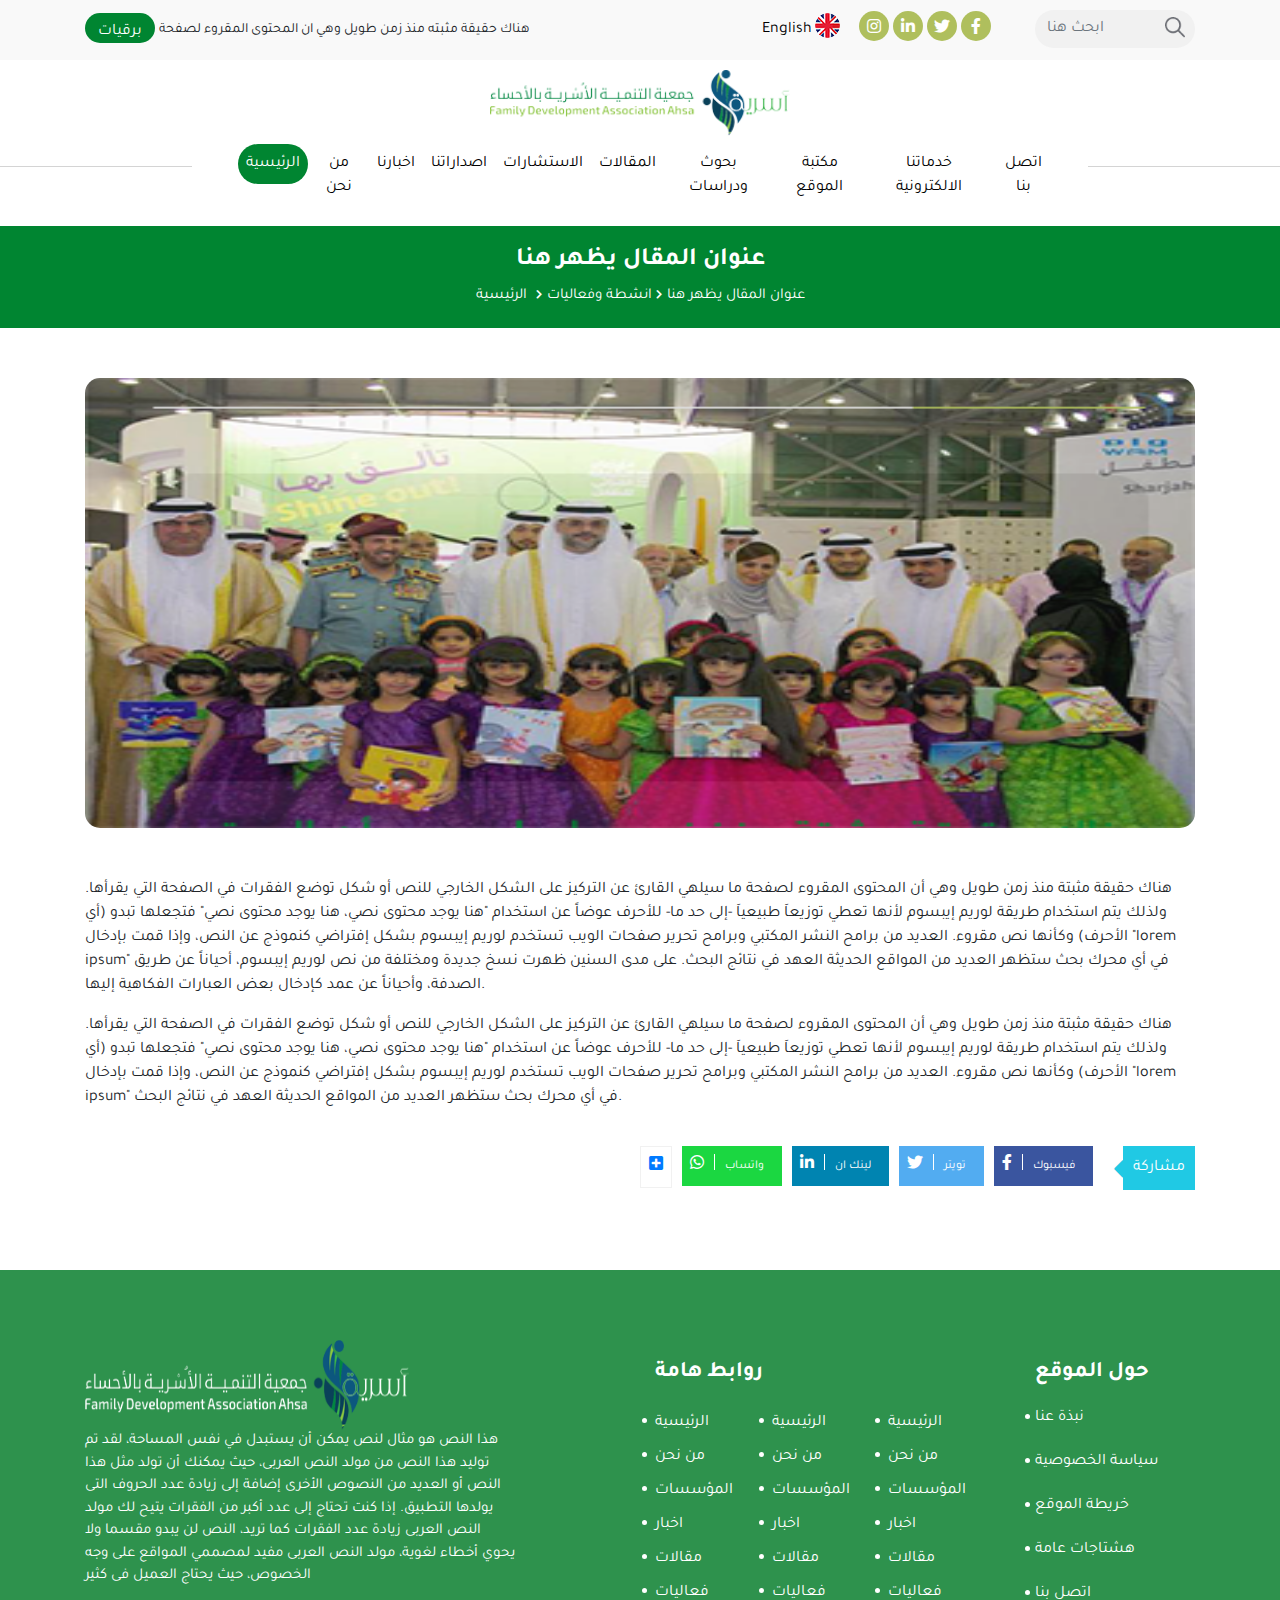
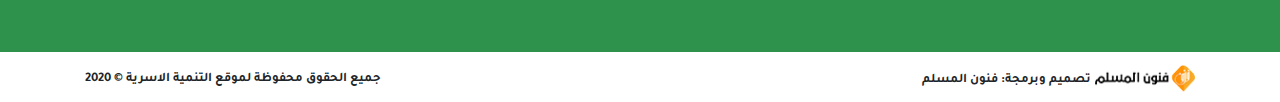
==== commit b35c0aad: "final" ====
--- a/article-details.html
+++ b/article-details.html
@@ -4,14 +4,14 @@
 <head>
   <meta charset="UTF-8">
   <meta name="viewport" content="width=device-width, initial-scale=1.0">
-  <link rel="stylesheet" href="./assets/css/bootstrap-ar.min.css">
+  <link rel="stylesheet" href="./assets/css/bootstrap-en.min.css">
   <link rel="stylesheet" href="https://unpkg.com/aos@next/dist/aos.css" />
   <link rel="stylesheet" href="https://cdnjs.cloudflare.com/ajax/libs/font-awesome/5.13.0/css/all.min.css" />
   <!-- <link rel="stylesheet" href="./assets/css/slick.css"> -->
   <!-- <link rel="stylesheet" href="./assets/css/slick-theme.css"> -->
   <!-- <link rel="stylesheet" href="./assets/css/javascript-calendar.css"> -->
   <!-- <link rel="stylesheet" href="./assets/css/jquery.fancybox.min.css"> -->
-  <link rel="stylesheet" href="./assets/css/style.css">
+  <link rel="stylesheet" href="./assets/css/style-en.css">
   <title>Document</title>
 </head>
 
--- a/assets/css/style-en.css
+++ b/assets/css/style-en.css
@@ -0,0 +1,1101 @@
+@import "https://fonts.googleapis.com/css2?family=Tajawal&display=swap";
+@font-face {
+  font-family: myFont;
+  src: url("../fonts/DINNextLTArabic-Regular.ttf"); }
+input:focus,
+select:focus,
+textarea:focus {
+  outline: 0 !important;
+  box-shadow: none !important; }
+
+button:focus {
+  outline: 0; }
+
+body {
+  direction: ltr;
+  font-family: "Tajawal", sans-serif; }
+
+.clear {
+  clear: both; }
+
+img {
+  max-width: 100%;
+  width: 100%; }
+
+.top-header {
+  height: 60px;
+  background-color: #f9f9f9;
+  line-height: 60px; }
+  .top-header .parqyat {
+    text-align: left; }
+    .top-header .parqyat .btn {
+      background-color: #008531;
+      border-radius: 40px;
+      color: #fff;
+      height: 30px;
+      width: 70px; }
+    .top-header .parqyat span {
+      font-size: 14px; }
+  .top-header .social-search {
+    text-align: center; }
+    .top-header .social-search i {
+      width: 30px;
+      height: 30px;
+      line-height: 30px;
+      text-align: center;
+      background-color: #afbf5d;
+      color: #fff;
+      border-radius: 50%; }
+  .top-header .txt-lf {
+    text-align: right; }
+  .top-header .eng {
+    color: #000;
+    text-decoration: none; }
+    .top-header .eng span {
+      margin-right: 3px; }
+    .top-header .eng img {
+      position: absolute;
+      border-radius: 50%;
+      width: 25px;
+      height: 25px;
+      top: 13px; }
+  .top-header .search-input {
+    position: relative; }
+    .top-header .search-input img {
+      width: 20px;
+      position: absolute;
+      right: 10px;
+      top: 7px;
+      opacity: 0.7; }
+    .top-header .search-input .form-control {
+      margin-top: 10px;
+      background: #f1f1f1;
+      border: 0;
+      border-radius: 40px; }
+
+.logo {
+  text-align: center; }
+  .logo .logo-img img {
+    width: 300px;
+    margin-top: 10px;
+    height: 66px; }
+
+hr {
+  position: absolute;
+  top: 150px;
+  width: 100%;
+  background-color: #ececec; }
+
+.navbar {
+  text-align: center;
+  width: 70%;
+  margin: auto;
+  background-color: #fff; }
+  .navbar .navbar-nav {
+    margin-left: 15px; }
+    .navbar .navbar-nav .nav-item .nav-link {
+      color: #000; }
+    .navbar .navbar-nav .active .nav-link {
+      background-color: #008531;
+      color: #fff;
+      border-radius: 20px; }
+
+.header-slider .my-slider-wrapper {
+  overflow: hidden;
+  margin-top: 20px; }
+  .header-slider .my-slider-wrapper .slider-item {
+    background-size: cover;
+    background-position: right;
+    height: 550px;
+    position: relative; }
+    .header-slider .my-slider-wrapper .slider-item::after {
+      position: absolute;
+      content: "";
+      width: 100%;
+      height: 100%;
+      right: 0;
+      bottom: 0;
+      top: 0;
+      left: 0;
+      background-image: linear-gradient(to left, rgba(0, 134, 49, 0), rgba(0, 134, 49, 0.8), #008631); }
+    .header-slider .my-slider-wrapper .slider-item::before {
+      position: absolute;
+      content: "";
+      width: 100%;
+      height: 100%;
+      bottom: 0;
+      top: 0;
+      left: 0;
+      background-image: linear-gradient(to left, rgba(0, 134, 49, 0), #008631);
+      color: #008631; }
+    .header-slider .my-slider-wrapper .slider-item .slider-caption {
+      position: relative;
+      color: #fff;
+      z-index: 2;
+      padding-top: 160px; }
+      .header-slider .my-slider-wrapper .slider-item .slider-caption h5 {
+        display: inline-block;
+        max-width: 50%;
+        font-size: 25px;
+        font-weight: bold; }
+      .header-slider .my-slider-wrapper .slider-item .slider-caption p {
+        display: inline-block;
+        max-width: 50%;
+        font-size: 16px;
+        color: #78bc8d; }
+      .header-slider .my-slider-wrapper .slider-item .slider-caption .btn {
+        color: #fff;
+        border: 1px solid #fff;
+        border-radius: 20px; }
+  .header-slider .my-slider-wrapper .slick-prev {
+    right: 85%;
+    left: unset;
+    top: 90%;
+    z-index: 99; }
+    .header-slider .my-slider-wrapper .slick-prev::before {
+      content: "\f054";
+      font-size: 15px; }
+  .header-slider .my-slider-wrapper .slick-next {
+    left: 10%;
+    top: 90%;
+    bottom: 0; }
+    .header-slider .my-slider-wrapper .slick-next::before {
+      content: "\f053";
+      font-size: 15px; }
+
+.family-news {
+  padding-top: 90px; }
+  .family-news .section-header h6,
+  .family-news .section-header p {
+    margin: 0;
+    padding: 0; }
+  .family-news .section-header h6 {
+    color: #008531;
+    font-weight: bold;
+    font-size: 24px; }
+  .family-news .section-header p {
+    font-size: 13px;
+    color: #000;
+    font-weight: bold; }
+  .family-news .news-slider {
+    margin-top: 30px;
+    border-top: 1px solid #e1e1e1; }
+    .family-news .news-slider .item-slider {
+      padding: 10px;
+      padding-top: 40px; }
+      .family-news .news-slider .item-slider:focus {
+        outline: 0; }
+      .family-news .news-slider .item-slider .card {
+        border: 0; }
+        .family-news .news-slider .item-slider .card img {
+          height: 190px;
+          margin: auto;
+          border-radius: 10px; }
+        .family-news .news-slider .item-slider .card h6 {
+          font-weight: bold;
+          margin: 15px 0px 15px 0px; }
+          .family-news .news-slider .item-slider .card h6:hover a {
+            color: #afbf5d;
+            text-decoration: none; }
+          .family-news .news-slider .item-slider .card h6 a {
+            color: #008531; }
+        .family-news .news-slider .item-slider .card p {
+          font-size: 14px; }
+        .family-news .news-slider .item-slider .card .btn {
+          color: #fff;
+          border: 1px solid #fff;
+          border-radius: 20px;
+          background-color: #008531;
+          font-size: 13px;
+          width: 100px; }
+    .family-news .news-slider .slick-prev {
+      right: 8px;
+      left: unset;
+      top: -60px;
+      z-index: 99; }
+      .family-news .news-slider .slick-prev::before {
+        content: "\f054";
+        font-size: 15px; }
+    .family-news .news-slider .slick-next {
+      right: 50px;
+      top: -60px;
+      bottom: 0; }
+      .family-news .news-slider .slick-next::before {
+        content: "\f053";
+        font-size: 15px; }
+
+.choses {
+  background-color: #f4f4f4;
+  padding-top: 90px;
+  margin-top: 60px;
+  padding-bottom: 50px; }
+  .choses .section-header h6,
+  .choses .section-header p {
+    margin: 0;
+    padding: 0; }
+  .choses .section-header h6 {
+    color: #008531;
+    font-weight: bold;
+    font-size: 24px; }
+  .choses .section-header p {
+    font-size: 13px;
+    color: #000;
+    font-weight: bold; }
+  .choses .choses-slider {
+    margin-top: 30px;
+    border-top: 1px solid #e1e1e1; }
+    .choses .choses-slider .item-slider {
+      padding: 10px;
+      padding-top: 40px; }
+      .choses .choses-slider .item-slider:focus {
+        outline: 0; }
+      .choses .choses-slider .item-slider .card {
+        border: 0;
+        border-radius: 10px;
+        padding: 15px; }
+        .choses .choses-slider .item-slider .card .img-date {
+          position: relative;
+          width: 100%; }
+        .choses .choses-slider .item-slider .card .date {
+          position: absolute;
+          display: inline-block;
+          width: 50px;
+          height: 50px;
+          font-weight: bold;
+          padding-top: 6px;
+          right: 0;
+          color: #fff;
+          border-top-right-radius: 10px;
+          background-color: rgba(175, 191, 93, 0.7); }
+          .choses .choses-slider .item-slider .card .date p {
+            font-size: 10px;
+            font-weight: normal; }
+        .choses .choses-slider .item-slider .card img {
+          border-radius: 10px; }
+        .choses .choses-slider .item-slider .card h6 {
+          color: #068936;
+          font-weight: bold;
+          margin: 15px 0px 15px 0px; }
+          .choses .choses-slider .item-slider .card h6:hover a {
+            color: #afbf5d;
+            text-decoration: none; }
+          .choses .choses-slider .item-slider .card h6 a {
+            color: #008531; }
+        .choses .choses-slider .item-slider .card p {
+          font-size: 14px; }
+        .choses .choses-slider .item-slider .card .btn {
+          color: #fff;
+          border: 1px solid #fff;
+          border-radius: 20px;
+          background-color: #008531;
+          font-size: 13px;
+          width: 100px; }
+    .choses .choses-slider .slick-prev {
+      right: 8px;
+      left: unset;
+      top: -60px;
+      z-index: 99; }
+      .choses .choses-slider .slick-prev::before {
+        content: "\f054";
+        font-size: 15px; }
+    .choses .choses-slider .slick-next {
+      right: 50px;
+      top: -60px;
+      bottom: 0; }
+      .choses .choses-slider .slick-next::before {
+        content: "\f053";
+        font-size: 15px; }
+
+.article {
+  margin-top: 70px; }
+  .article .card-heaight {
+    height: 793px;
+    border-radius: 10px;
+    margin-top: 10px; }
+  .article .card .card-header {
+    position: relative;
+    padding: 10px;
+    padding-top: 20px;
+    border-bottom: 1px solid #f1f1f1;
+    background-color: #fff; }
+    .article .card .card-header h6 {
+      color: #008531;
+      font-weight: bold; }
+    .article .card .card-header .archive {
+      position: absolute;
+      right: 10px;
+      top: 20px;
+      color: #9b9b9b;
+      font-size: 13px; }
+      .article .card .card-header .archive::after {
+        content: "\f053";
+        font-size: 10px;
+        margin-left: 5px; }
+  .article .card .card-body .img-share {
+    position: relative; }
+    .article .card .card-body .img-share img {
+      border-radius: 10px;
+      height: 200px; }
+    .article .card .card-body .img-share a {
+      position: absolute;
+      top: 0;
+      right: 0; }
+      .article .card .card-body .img-share a i {
+        color: #fff;
+        background-color: rgba(0, 133, 49, 0.7);
+        width: 40px;
+        height: 40px;
+        text-align: center;
+        border-top-right-radius: 10px;
+        line-height: 40px; }
+  .article .card .card-body h6 {
+    color: #068936;
+    font-weight: bold;
+    font-size: 14px;
+    margin: 15px 0px 15px 0px; }
+    .article .card .card-body h6:hover a {
+      color: #afbf5d;
+      text-decoration: none; }
+    .article .card .card-body h6 a {
+      color: #008531; }
+  .article .card .card-body p {
+    font-size: 14px;
+    margin-bottom: 30px; }
+    .article .card .card-body p .read-more {
+      color: #008531;
+      font-weight: bold; }
+  .article .card .card-body .card-art-bottom {
+    margin-top: 5px;
+    border: 0; }
+    .article .card .card-body .card-art-bottom img {
+      border-radius: 10px;
+      height: 90px; }
+    .article .card .card-body .card-art-bottom .card-title {
+      font-size: 12px;
+      font-weight: bold;
+      margin: 0;
+      line-height: 20px; }
+      .article .card .card-body .card-art-bottom .card-title a {
+        color: #008531;
+        text-decoration: none; }
+    .article .card .card-body .card-art-bottom .hash-name {
+      color: #000;
+      font-size: 13px;
+      font-weight: bold; }
+  .article .card-train .card-body {
+    padding-bottom: 0; }
+  .article .card-train .training-slider .card-body {
+    position: relative; }
+    .article .card-train .training-slider .card-body .time {
+      position: absolute;
+      right: 0;
+      background-color: rgba(26, 68, 51, 0.9);
+      font-size: 14px;
+      padding: 7px;
+      color: #fff;
+      border-top-right-radius: 10px; }
+  .article .card-train .training-slider .itew-slider:focus {
+    outline: 0; }
+  .article .card-train .training-slider .slick-dots {
+    text-align: center; }
+    .article .card-train .training-slider .slick-dots li {
+      width: 10px !important; }
+      .article .card-train .training-slider .slick-dots li button {
+        width: 5px !important;
+        height: 5px !important;
+        background-color: #c7c7c7;
+        border-radius: 50%; }
+        .article .card-train .training-slider .slick-dots li button::before {
+          content: none !important; }
+    .article .card-train .training-slider .slick-dots .slick-active button {
+      background-color: #008531; }
+      .article .card-train .training-slider .slick-dots .slick-active button::before {
+        content: none !important; }
+
+.icalendar {
+  max-width: 100%;
+  border-top: 2px solid #008531; }
+  .icalendar .icalendar__month {
+    background-color: #fff;
+    color: #96908e;
+    padding: 0; }
+    .icalendar .icalendar__month #icalendarMonth {
+      font-size: 20px;
+      margin: 10px; }
+  .icalendar #icalendarDateStr {
+    color: #000; }
+  .icalendar .icalendar__prev {
+    background-color: transparent;
+    font-size: 12px; }
+  .icalendar .icalendar__next {
+    background-color: transparent;
+    font-size: 12px; }
+
+.consalt {
+  background-image: url("../images/bh-ist.png");
+  height: 500px;
+  margin-top: 80px;
+  padding-top: 90px; }
+  .consalt .conslt-slider .item-slider {
+    direction: ltr; }
+    .consalt .conslt-slider .item-slider:focus {
+      outline: 0; }
+    .consalt .conslt-slider .item-slider .card {
+      padding: 5px;
+      border-radius: 10px;
+      border: 0; }
+    .consalt .conslt-slider .item-slider .card-header {
+      background-color: #fff;
+      margin-bottom: 19px;
+      padding: 0;
+      padding-top: 10px; }
+      .consalt .conslt-slider .item-slider .card-header h6 {
+        color: #008531;
+        font-size: 18px; }
+    .consalt .conslt-slider .item-slider .img-share img {
+      border-radius: 10px;
+      height: 150px; }
+    .consalt .conslt-slider .item-slider .card-block {
+      margin-top: 8px; }
+      .consalt .conslt-slider .item-slider .card-block .card-title {
+        font-size: 16px; }
+        .consalt .conslt-slider .item-slider .card-block .card-title a {
+          color: #008531;
+          text-decoration: none;
+          font-weight: bold; }
+          .consalt .conslt-slider .item-slider .card-block .card-title a:hover {
+            color: #afbf5d; }
+      .consalt .conslt-slider .item-slider .card-block p {
+        font-size: 14px;
+        font-weight: bold; }
+      .consalt .conslt-slider .item-slider .card-block .read-more {
+        text-align: right; }
+        .consalt .conslt-slider .item-slider .card-block .read-more a {
+          color: #afbf5d;
+          text-decoration: none;
+          font-size: 13px; }
+  .consalt .conslt-slider .slick-dots {
+    top: 10px !important;
+    text-align: right;
+    margin-right: 10px;
+    height: 28px;
+    width: 100px; }
+    .consalt .conslt-slider .slick-dots li {
+      width: 10px !important; }
+      .consalt .conslt-slider .slick-dots li button {
+        width: 5px !important;
+        height: 5px !important;
+        background-color: #c7c7c7;
+        border-radius: 50%; }
+        .consalt .conslt-slider .slick-dots li button::before {
+          content: none !important; }
+    .consalt .conslt-slider .slick-dots .slick-active button {
+      background-color: #008531; }
+      .consalt .conslt-slider .slick-dots .slick-active button::before {
+        content: none !important; }
+  .consalt .card-slider-height {
+    height: 250px; }
+  .consalt .trin-slider .card-title {
+    font-size: 14px !important;
+    margin-top: 10px; }
+    .consalt .trin-slider .card-title a {
+      color: #000 !important; }
+  .consalt .poll .card {
+    border-radius: 10px; }
+  .consalt .poll .card-header {
+    background-color: #fff;
+    margin-bottom: 1px;
+    padding: 0;
+    padding-top: 10px; }
+    .consalt .poll .card-header h6 {
+      color: #008531;
+      font-size: 18px; }
+  .consalt .poll .btn {
+    color: #fff;
+    border-radius: 15px;
+    width: 40%;
+    padding: 4px; }
+  .consalt .poll .btn-boll {
+    background-color: #afbf5d; }
+  .consalt .poll .btn-result {
+    background-color: #008531;
+    text-decoration: none; }
+
+.form-subscribe .my-subscribe-form {
+  width: 60%;
+  margin: auto;
+  background-color: #fff;
+  margin-top: -55px;
+  border-radius: 10px;
+  padding-top: 70px;
+  padding-bottom: 30px;
+  position: relative; }
+  .form-subscribe .my-subscribe-form i {
+    position: absolute;
+    width: 70px;
+    top: -40px;
+    border-radius: 50%;
+    background-color: #008531;
+    height: 70px;
+    font-size: 25px;
+    line-height: 70px;
+    color: #fff;
+    right: 50%;
+    transform: translate(50%);
+    text-align: center; }
+  .form-subscribe .my-subscribe-form h5 {
+    color: #008531;
+    font-weight: bold; }
+  .form-subscribe .my-subscribe-form p {
+    color: #9b9b9b;
+    font-size: 13px;
+    max-width: 50%;
+    margin: auto;
+    margin-bottom: 10px; }
+  .form-subscribe .my-subscribe-form .form-group {
+    width: 60%;
+    margin: auto; }
+    .form-subscribe .my-subscribe-form .form-group .form-control {
+      width: 100%;
+      border-radius: 15px;
+      height: calc(1.5em + 0.75rem + 10px);
+      background-color: #f1f1f1; }
+  .form-subscribe .my-subscribe-form .btn-submit {
+    width: 60%;
+    margin: auto;
+    margin-top: 10px; }
+    .form-subscribe .my-subscribe-form .btn-submit .btn {
+      width: 100%;
+      border-radius: 15px;
+      background-color: #008531;
+      color: #fff;
+      padding: 0;
+      height: calc(1.5em + 0.75rem + 10px); }
+
+.our-versions {
+  background-color: #fff;
+  overflow: hidden;
+  margin-top: 30px; }
+  .our-versions .versions-slider {
+    margin-top: 30px;
+    border-top: 1px solid #e1e1e1; }
+  .our-versions .item-slider {
+    padding: 10px;
+    padding-top: 40px; }
+    .our-versions .item-slider:focus {
+      outline: 0; }
+    .our-versions .item-slider .card {
+      padding: 10px;
+      border: 0;
+      height: 400px; }
+  .our-versions .slick-prev {
+    right: 8px;
+    left: unset;
+    top: -60px;
+    z-index: 99; }
+    .our-versions .slick-prev::before {
+      content: "\f054";
+      font-size: 15px; }
+  .our-versions .slick-next {
+    right: 50px;
+    top: -60px;
+    bottom: 0; }
+    .our-versions .slick-next::before {
+      content: "\f053";
+      font-size: 15px; }
+
+.path {
+  background-color: #008531;
+  color: #fff;
+  padding: 20px;
+  margin-top: 10px; }
+  .path .path-wrapper h6 {
+    font-weight: bold;
+    font-size: 25px; }
+  .path .path-wrapper a {
+    font-size: 15px;
+    color: #fff; }
+    .path .path-wrapper a::before {
+      content: "\f054";
+      font-size: 10px;
+      margin-right: 5px; }
+  .path .path-wrapper .first::before {
+    content: ""; }
+
+.contact-form {
+  margin-top: 60px;
+  margin-bottom: 50px; }
+  .contact-form .map-iframe iframe {
+    border-radius: 20px; }
+  .contact-form .my-contact-form {
+    box-shadow: 9px 10px 5px 0px rgba(0, 0, 0, 0.15);
+    background-color: #fff;
+    width: 100%;
+    padding: 40px;
+    border-radius: 20px;
+    margin-top: 40px;
+    position: absolute;
+    left: -100px; }
+    .contact-form .my-contact-form h5 {
+      color: #008531;
+      font-size: 30px;
+      font-weight: bold;
+      margin: 0; }
+    .contact-form .my-contact-form p {
+      font-weight: bold;
+      font-size: 12px; }
+    .contact-form .my-contact-form .form-group,
+    .contact-form .my-contact-form .btn-submit {
+      width: 70%;
+      margin: auto;
+      margin-top: 15px; }
+    .contact-form .my-contact-form .form-group .form-control {
+      border-radius: 10px; }
+      .contact-form .my-contact-form .form-group .form-control::placeholder {
+        font-size: 14px;
+        color: #888; }
+    .contact-form .my-contact-form .btn-submit .btn {
+      background-color: #008531;
+      border-radius: 20px;
+      width: 100%;
+      color: #fff; }
+
+.our-news-page {
+  margin-top: 40px; }
+  .our-news-page .card {
+    border: 0;
+    margin-top: 30px; }
+    .our-news-page .card img {
+      height: 190px;
+      margin: auto;
+      border-radius: 10px; }
+    .our-news-page .card h6 {
+      font-weight: bold;
+      margin: 15px 0px 15px 0px; }
+      .our-news-page .card h6:hover a {
+        color: #afbf5d;
+        text-decoration: none; }
+      .our-news-page .card h6 a {
+        color: #008531; }
+    .our-news-page .card p {
+      font-size: 14px; }
+    .our-news-page .card .btn {
+      color: #fff;
+      border: 1px solid #fff;
+      border-radius: 20px;
+      background-color: #008531;
+      font-size: 13px;
+      width: 100px; }
+  .our-news-page .pagination {
+    width: 20%;
+    margin: auto;
+    padding-right: 120px;
+    padding-top: 30px;
+    margin-bottom: 40px; }
+    .our-news-page .pagination .page-item {
+      text-align: center; }
+      .our-news-page .pagination .page-item .page-link {
+        background-color: transparent !important;
+        padding: 0 !important;
+        width: 30px;
+        height: 30px;
+        line-height: 35px;
+        border-radius: 50%;
+        color: #000;
+        margin-left: 5px;
+        border: 1px solid #008531; }
+    .our-news-page .pagination .active .page-link {
+      background-color: #008531 !important;
+      border: 1px solid #008531 !important;
+      color: #fff; }
+
+.training-page .card {
+  position: relative; }
+  .training-page .card .time {
+    position: absolute;
+    right: 0;
+    background-color: rgba(26, 68, 51, 0.9);
+    font-size: 14px;
+    padding: 7px;
+    color: #fff;
+    border-top-right-radius: 10px; }
+  .training-page .card p {
+    font-size: 14px;
+    margin-bottom: 30px; }
+    .training-page .card p .read-more {
+      color: #008531;
+      font-weight: bold; }
+
+.our-choses-page .card {
+  border: 1px solid #f1f1f1;
+  border-radius: 10px;
+  padding: 15px; }
+  .our-choses-page .card .img-date {
+    position: relative;
+    width: 100%; }
+  .our-choses-page .card .date {
+    position: absolute;
+    display: inline-block;
+    width: 50px;
+    height: 50px;
+    font-weight: bold;
+    padding-top: 6px;
+    right: 0;
+    color: #fff;
+    border-top-right-radius: 10px;
+    background-color: rgba(175, 191, 93, 0.7); }
+    .our-choses-page .card .date p {
+      font-size: 10px;
+      font-weight: normal; }
+  .our-choses-page .card img {
+    border-radius: 10px; }
+  .our-choses-page .card h6 {
+    color: #068936;
+    font-weight: bold;
+    margin: 15px 0px 15px 0px; }
+    .our-choses-page .card h6:hover a {
+      color: #afbf5d;
+      text-decoration: none; }
+    .our-choses-page .card h6 a {
+      color: #008531; }
+  .our-choses-page .card p {
+    font-size: 14px; }
+  .our-choses-page .card .btn {
+    color: #fff;
+    border: 1px solid #fff;
+    border-radius: 20px;
+    background-color: #008531;
+    font-size: 13px;
+    width: 100px; }
+
+.article-page .time {
+  background-color: rgba(0, 133, 49, 0.7) !important;
+  padding: 0 !important;
+  width: 40px;
+  height: 40px;
+  line-height: 40px;
+  text-align: center; }
+
+footer {
+  background-color: #2e924d;
+  margin-top: 40px;
+  padding-top: 70px;
+  padding-bottom: 30px; }
+  footer ul li {
+    margin-top: 10px;
+    transition: 0.5s; }
+    footer ul li::before {
+      content: "";
+      width: 5px;
+      height: 5px;
+      background-color: #fff;
+      border-radius: 50%;
+      position: absolute;
+      margin-right: 10px; }
+    footer ul li:hover {
+      transform: translateX(4px); }
+    footer ul li a {
+      color: #fff;
+      text-decoration: none; }
+      footer ul li a:hover {
+        color: #fff;
+        text-decoration: none; }
+  footer .logo {
+    text-align: left; }
+    footer .logo img {
+      height: 90px;
+      width: 60%; }
+    footer .logo p {
+      color: #fff;
+      font-size: 15px;
+      max-width: 80%; }
+  footer .important-links h5 {
+    color: #fff;
+    font-weight: bold;
+    font-size: 22px;
+    margin-bottom: 15px;
+    margin-top: 20px; }
+  footer .important-links ul li {
+    width: 33.3333%;
+    float: left; }
+    footer .important-links ul li::before {
+      margin-top: 7px;
+      margin-left: -13px; }
+  footer .about-site h5 {
+    color: #fff;
+    font-weight: bold;
+    font-size: 22px;
+    margin-bottom: 15px;
+    margin-top: 20px; }
+  footer .about-site ul li {
+    margin-top: 20px; }
+    footer .about-site ul li::before {
+      margin-left: -10px;
+      margin-top: 8px; }
+
+.copy {
+  background-color: #fff;
+  height: 50px; }
+  .copy .copy-right {
+    text-align: left;
+    padding-top: 20px; }
+    .copy .copy-right h6 {
+      margin: 0;
+      font-size: 13px;
+      font-weight: bold; }
+  .copy .funun-logo {
+    text-align: right;
+    padding-top: 13px; }
+    .copy .funun-logo span {
+      font-size: 13px;
+      font-weight: bold; }
+    .copy .funun-logo img {
+      width: 100px; }
+
+.our-versions-page .versions .item-slider .card {
+  height: auto !important; }
+.our-versions-page .pagination .page-item .page-link {
+  line-height: 30px !important; }
+.our-versions-page .all-versions .section-header {
+  margin-top: 0;
+  margin-bottom: 40px; }
+.our-versions-page .all-versions .all-version-row {
+  padding-top: 60px;
+  border-top: 1px solid #f1f1f1; }
+.our-versions-page .all-versions .card {
+  border: 0;
+  margin: 10px; }
+  .our-versions-page .all-versions .card img {
+    height: 370px; }
+.our-versions-page .training-links {
+  border: 1px solid #f1f1f1;
+  padding: 10px;
+  border-radius: 10px;
+  margin-top: -40px; }
+  .our-versions-page .training-links h5 {
+    color: #008531;
+    border-bottom: 1px solid #f1f1f1;
+    padding: 10px; }
+  .our-versions-page .training-links .ul-links li {
+    border-bottom: 1px solid #f1f1f1;
+    padding: 10px;
+    transition: 0.5s; }
+    .our-versions-page .training-links .ul-links li:before {
+      content: "\f0d9";
+      color: #888;
+      font-size: 14px;
+      margin-right: 5px; }
+    .our-versions-page .training-links .ul-links li a {
+      color: #000;
+      text-decoration: none; }
+    .our-versions-page .training-links .ul-links li:hover {
+      transform: translateX(4px); }
+  .our-versions-page .training-links .ul-links li:last-child {
+    border-bottom: 0; }
+.our-versions-page .images-div img {
+  margin: 3px;
+  height: 75px; }
+
+.article-pic {
+  margin: 50px; }
+  .article-pic img {
+    height: 450px;
+    border-radius: 15px; }
+
+.article-option {
+  /* direction: rtl; */
+  margin-top: 20px;
+  margin-bottom: 80px; }
+  .article-option .share {
+    float: right;
+    background-color: #20c9e4;
+    color: #fff;
+    padding: 10px;
+    position: relative;
+    margin-left: 30px; }
+    .article-option .share::after {
+      position: absolute;
+      content: "\f0d9";
+      color: #20c9e4;
+      left: -10px;
+      font-size: 30px;
+      top: 1px; }
+  .article-option .options .icon {
+    padding: 8px;
+    float: right;
+    margin-left: 10px;
+    color: #fff;
+    text-decoration: none; }
+    .article-option .options .icon i {
+      border-right: 1px solid #fff;
+      margin-right: 10px;
+      padding-right: 10px; }
+    .article-option .options .icon span {
+      font-size: 12px;
+      padding-right: 10px; }
+  .article-option .options .plus-icon {
+    border: 1px solid #f1f1f1;
+    float: right;
+    background-color: #fff;
+    padding: 8px;
+    margin-left: 10px; }
+  .article-option .options .facebook-icon {
+    background-color: #3a559f; }
+  .article-option .options .twitter-icon {
+    background-color: #52acf1; }
+  .article-option .options .linkedin-icon {
+    background-color: #0084b1; }
+  .article-option .options .whatsapp-icon {
+    background-color: #1bd741; }
+
+@media (max-width: 1024px) {
+  .top-header .social-search .social i {
+    width: 25px;
+    height: 25px;
+    line-height: 25px;
+    font-size: 15px; }
+
+  .navbar {
+    width: 95%; } }
+@media (max-width: 800px) {
+  .top-header {
+    padding-bottom: 10px;
+    height: auto; }
+    .top-header .parqyat .btn {
+      width: 50px;
+      height: 20px;
+      font-size: 10px; }
+    .top-header .parqyat span {
+      font-size: 10px; }
+    .top-header .social-search {
+      text-align: left; }
+
+  hr {
+    display: none; }
+
+  .navbar {
+    background-color: #fcfcfc;
+    width: 100%; }
+    .navbar .navbar-toggler {
+      background-color: #008531 !important;
+      border: 1px solid #008531; }
+    .navbar .navbar-nav {
+      margin-top: 10px; }
+
+  .header-slider .slider-caption h5 {
+    max-width: 100% !important; }
+  .header-slider .slider-caption p {
+    max-width: 100% !important; }
+  .header-slider .slick-prev {
+    right: 81% !important; }
+
+  .consalt {
+    height: auto;
+    padding-bottom: 100px !important; }
+    .consalt .conslt-slider .card-slider-height {
+      height: auto !important; }
+
+  .form-subscribe .my-subscribe-form {
+    width: 100%; }
+    .form-subscribe .my-subscribe-form .form-group {
+      width: 90%; }
+    .form-subscribe .my-subscribe-form .btn-submit {
+      width: 90%; }
+
+  .copy .funun-logo {
+    text-align: left; }
+
+  .contact-form .my-contact-form {
+    box-shadow: 0 0.5rem 1rem rgba(0, 0, 0, 0.15);
+    position: unset; }
+    .contact-form .my-contact-form .form-group,
+    .contact-form .my-contact-form .btn-submit {
+      width: 100%; }
+
+  .our-news-page .pagination {
+    width: 35% !important; }
+
+  .our-versions-page .training-links {
+    margin-top: 0px; }
+  .our-versions-page .images-div {
+    margin-top: 10px; }
+    .our-versions-page .images-div img {
+      width: 40%;
+      float: left;
+      margin: 3px;
+      height: 75px; }
+
+  .article-pic {
+    margin: 50px; }
+    .article-pic img {
+      height: 400px;
+      border-radius: 15px; } }
+@media (max-width: 524px) {
+  .top-header .social-search .txt-lf {
+    text-align: left !important; }
+
+  .header-slider .slick-prev {
+    right: 73% !important; }
+
+  footer .logo img {
+    width: 80%; }
+  footer .logo p {
+    color: #fff;
+    font-size: 15px;
+    max-width: 100%; }
+
+  .our-news-page .pagination {
+    width: 50% !important; }
+
+  .our-versions-page .images-div img {
+    width: 80%; }
+
+  .article-option .share {
+    float: none;
+    display: inline-block;
+    margin-bottom: 20px; }
+    .article-option .share:after {
+      content: "\f0d7";
+      left: 24px;
+      top: 25px; }
+  .article-option .options {
+    display: block; }
+    .article-option .options .icon {
+      float: none;
+      display: block;
+      margin-top: 10px; }
+    .article-option .options .plus-icon {
+      display: inline-block;
+      margin-top: 10px; }
+
+  .article-pic {
+    margin: 50px; }
+    .article-pic img {
+      height: 250px;
+      border-radius: 15px; } }
+.header-slider .my-slider-wrapper .slick-prev::before, .header-slider .my-slider-wrapper .slick-next::before, .family-news .news-slider .slick-prev::before, .family-news .news-slider .slick-next::before, .choses .choses-slider .slick-prev::before, .choses .choses-slider .slick-next::before, .article .card .card-header .archive::after, .our-versions .slick-prev::before, .our-versions .slick-next::before, .path .path-wrapper a::before, .our-versions-page .training-links .ul-links li:before, .article-option .share::after {
+  font-family: "Font Awesome 5 Free";
+  font-weight: 900; }
+
+.header-slider .my-slider-wrapper .slick-prev::before, .header-slider .my-slider-wrapper .slick-next::before, .family-news .news-slider .slick-prev::before, .family-news .news-slider .slick-next::before, .choses .choses-slider .slick-prev::before, .choses .choses-slider .slick-next::before, .our-versions .slick-prev::before, .our-versions .slick-next::before {
+  display: inline-block;
+  border-radius: 50%;
+  width: 40px;
+  height: 40px;
+  line-height: 40px;
+  text-align: center;
+  background-color: #afbf5d; }
+
+
+@media(max-width: 524px){
+  .header-slider .my-slider-wrapper .slick-prev::before, .header-slider .my-slider-wrapper .slick-next::before, .family-news .news-slider .slick-prev::before, .family-news .news-slider .slick-next::before, .choses .choses-slider .slick-prev::before, .choses .choses-slider .slick-next::before, .our-versions .slick-prev::before, .our-versions .slick-next::before {
+    display: inline-block;
+    border-radius: 50%;
+    width: 30px;
+    height: 30px;
+    line-height: 30px;
+    text-align: center;
+    background-color: #afbf5d; 
+    font-size: 10px;
+  }
+}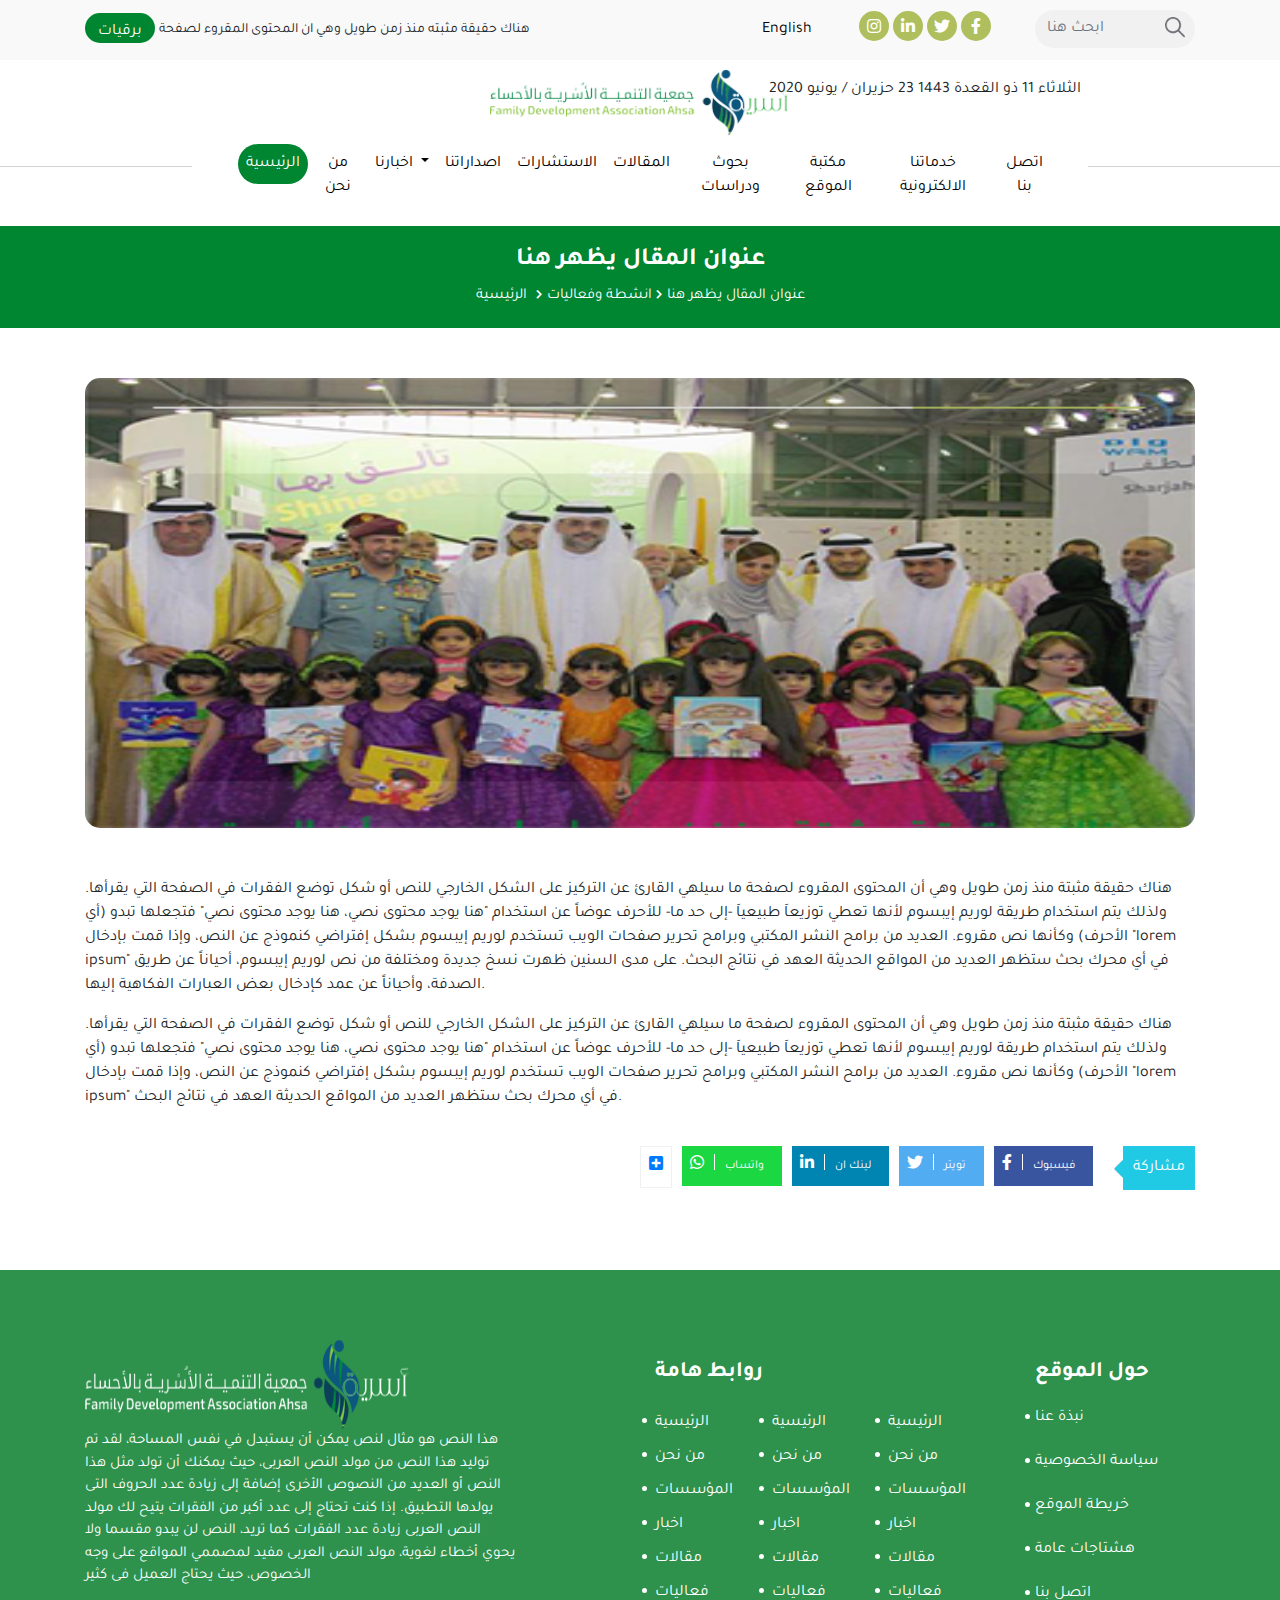
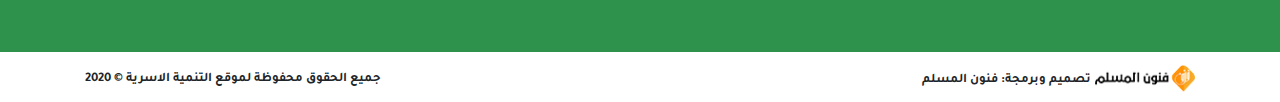
==== commit 9b414868: "second" ====
--- a/article-details.html
+++ b/article-details.html
@@ -17,47 +17,51 @@
 
 <body>
 
-
-  <!-- start top header -->
-  <div class="top-header">
-    <div class="container">
-      <div class="row">
-        <div class="col-sm-12 col-md-6 col-lg-6">
-          <div class="parqyat">
-            <button class="btn">برقيات</button>
-            <span>هناك حقيقة مثبته منذ زمن طويل وهي ان المحتوى المقروء لصفحة </span>
-          </div>
-        </div>
-        <div class="col-sm-12 col-md-6 col-lg-6">
-          <div class="social-search">
-            <div class="row">
-              <div class="col-md-6 col-lg-4 txt-lf">
-                <a href="#" class="eng">
-                  <span>English</span>
-                  <img src="./assets/images/usa.png" alt="">
-                </a>
+ <!-- start top header -->
+ <div class="top-header">
+  <div class="container">
+    <div class="row">
+      <div class="col-sm-12 col-md-6 col-lg-6">
+        <div class="parqyat">
+          <button class="btn">برقيات</button>
+          <span>هناك حقيقة مثبته منذ زمن طويل وهي ان المحتوى المقروء لصفحة </span>
+        </div>
+      </div>
+      <div class="col-sm-12 col-md-6 col-lg-6">
+        <div class="social-search">
+          <div class="row">
+            <div class="col-md-6 col-lg-4 txt-lf">
+              <a href="#" class="eng">
+                <span>English</span>
+              </a>
+            </div>
+            <div class="col-md-6 col-lg-4">
+              <div class="social">
+                <span><a href="#"><i class="fab fa-instagram"></i></a></span>
+                <span><a href="#"><i class="fab fa-linkedin-in"></i></a></span>
+                <span><a href="#"><i class="fab fa-twitter"></i></a></span>
+                <span><a href="#"><i class="fab fa-facebook-f"></i></a></span>
               </div>
-              <div class="col-md-6 col-lg-4">
-                <div class="social">
-                  <span><a href="#"><i class="fab fa-instagram"></i></a></span>
-                  <span><a href="#"><i class="fab fa-linkedin-in"></i></a></span>
-                  <span><a href="#"><i class="fab fa-twitter"></i></a></span>
-                  <span><a href="#"><i class="fab fa-facebook-f"></i></a></span>
-                </div>
+            </div>
+            <div class="col-md-12 col-lg-4">
+              <form action="" class="search-input">
+                <img src="./assets/images/search.png" alt="">
+                <input type="text" name="" id="" class="form-control" placeholder="ابحث هنا">
+              </form>
+            </div>
+            <div class="col-sm-12 col-lg-12">
+              <div class="dates">
+                <span>الثلاثاء 11 ذو القعدة 1443</span>
+                <span>23 حزيران / يونيو 2020</span>
               </div>
-              <div class="col-md-12 col-lg-4">
-                <form action="" class="search-input">
-                  <img src="./assets/images/search.png" alt="">
-                  <input type="text" name="" id="" class="form-control" placeholder="ابحث هنا">
-                </form>
-              </div>
-            </div>
-          </div>
-        </div>
-      </div>
-    </div>
-  </div>
-  <!-- end top header -->
+            </div>
+          </div>
+        </div>
+      </div>
+    </div>
+  </div>
+</div>
+<!-- end top header -->
 
   <!-- start logo -->
   <div class="logo">
@@ -89,8 +93,18 @@
           <li class="nav-item">
             <a class="nav-link" href="#">من نحن</a>
           </li>
-          <li class="nav-item">
-            <a class="nav-link" href="#">اخبارنا</a>
+          <li class="nav-item dropdown">
+            <a class="nav-link dropdown-toggle" href="#" id="navbarDropdown" role="button" data-toggle="dropdown" aria-haspopup="true" aria-expanded="false">
+              اخبارنا
+            </a>
+            <div class="dropdown-menu" aria-labelledby="navbarDropdown">
+              <a class="dropdown-item" href="#">جديد اخبارنا</a>
+              <a class="dropdown-item" href="#">اخبار فروعنا</a>
+              <a class="dropdown-item" href="#">برقيات اسرية</a>
+              <a class="dropdown-item" href="#">اخبار مصورة</a>
+              <a class="dropdown-item" href="#">تطبيقات صحفيه</a>
+              <a class="dropdown-item" href="#">اخبار اسرية</a>
+            </div>
           </li>
           <li class="nav-item">
             <a class="nav-link disabled" href="#">اصداراتنا</a>
